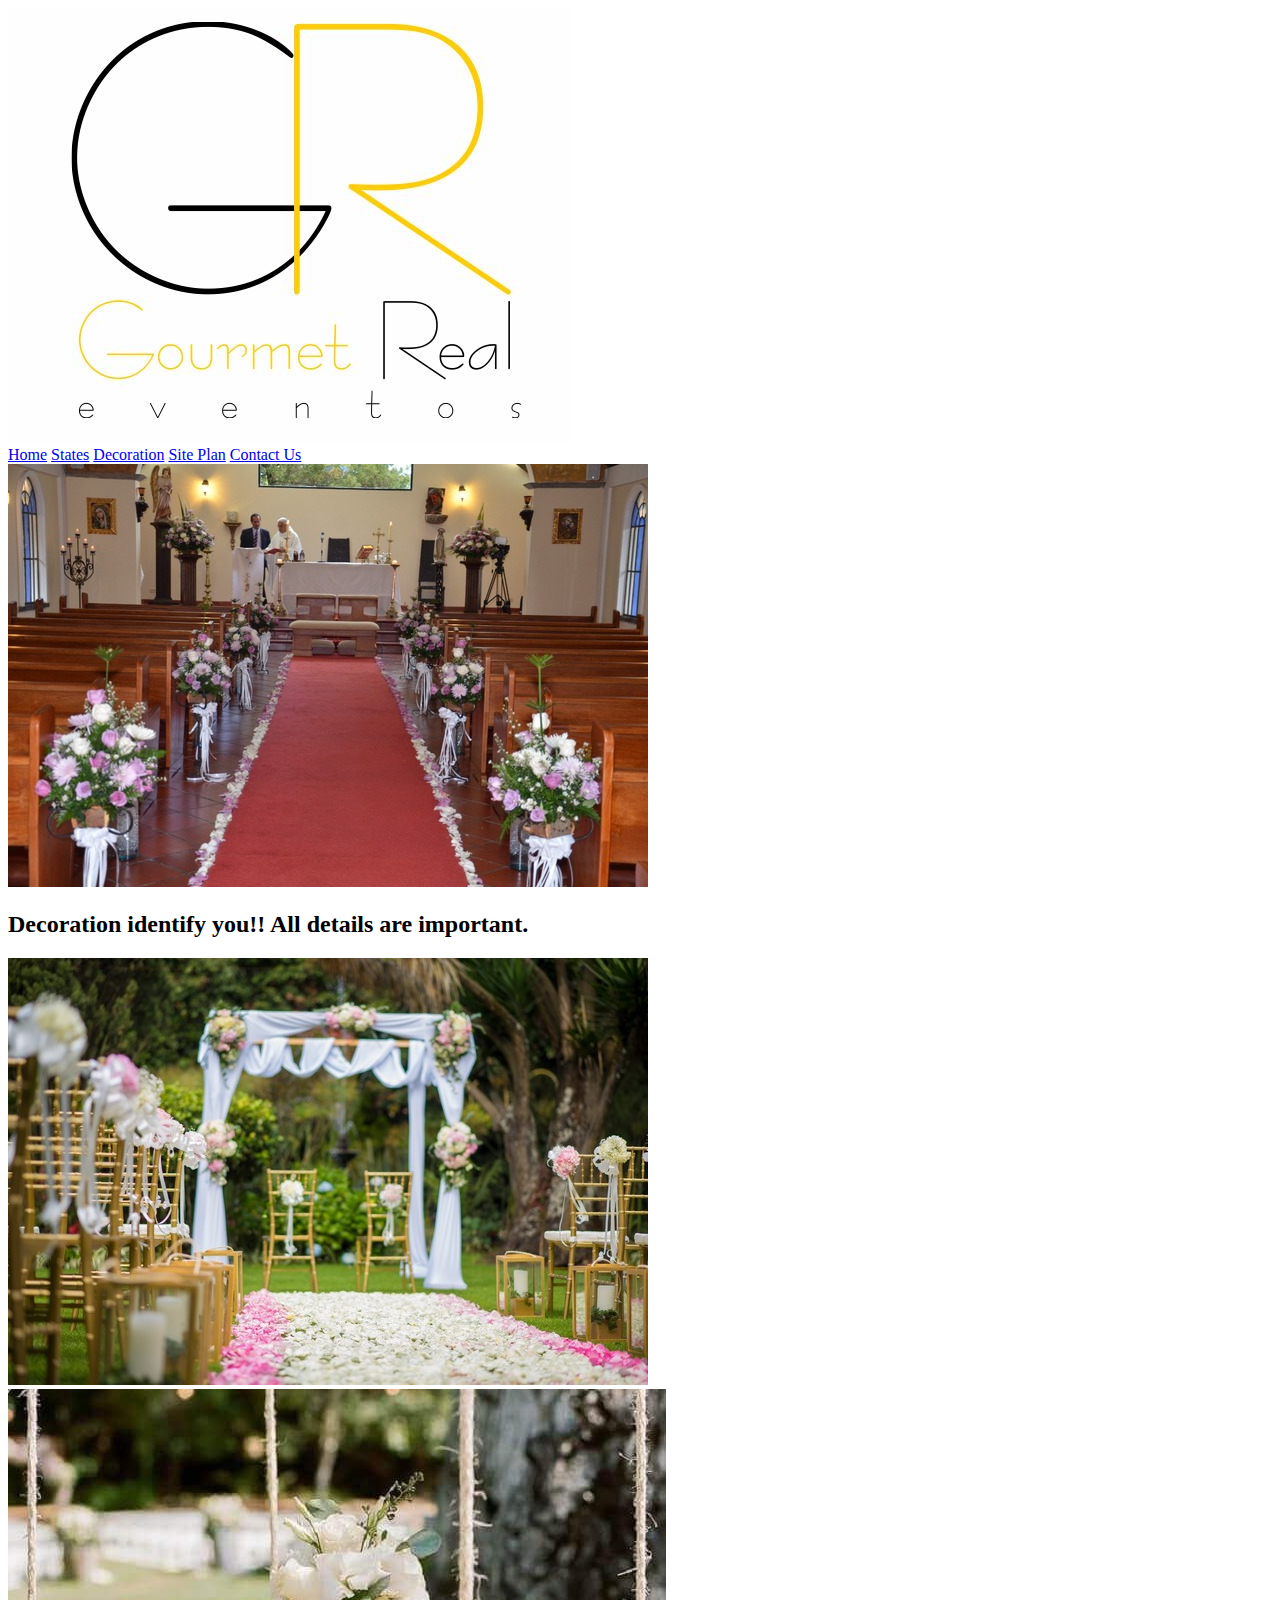
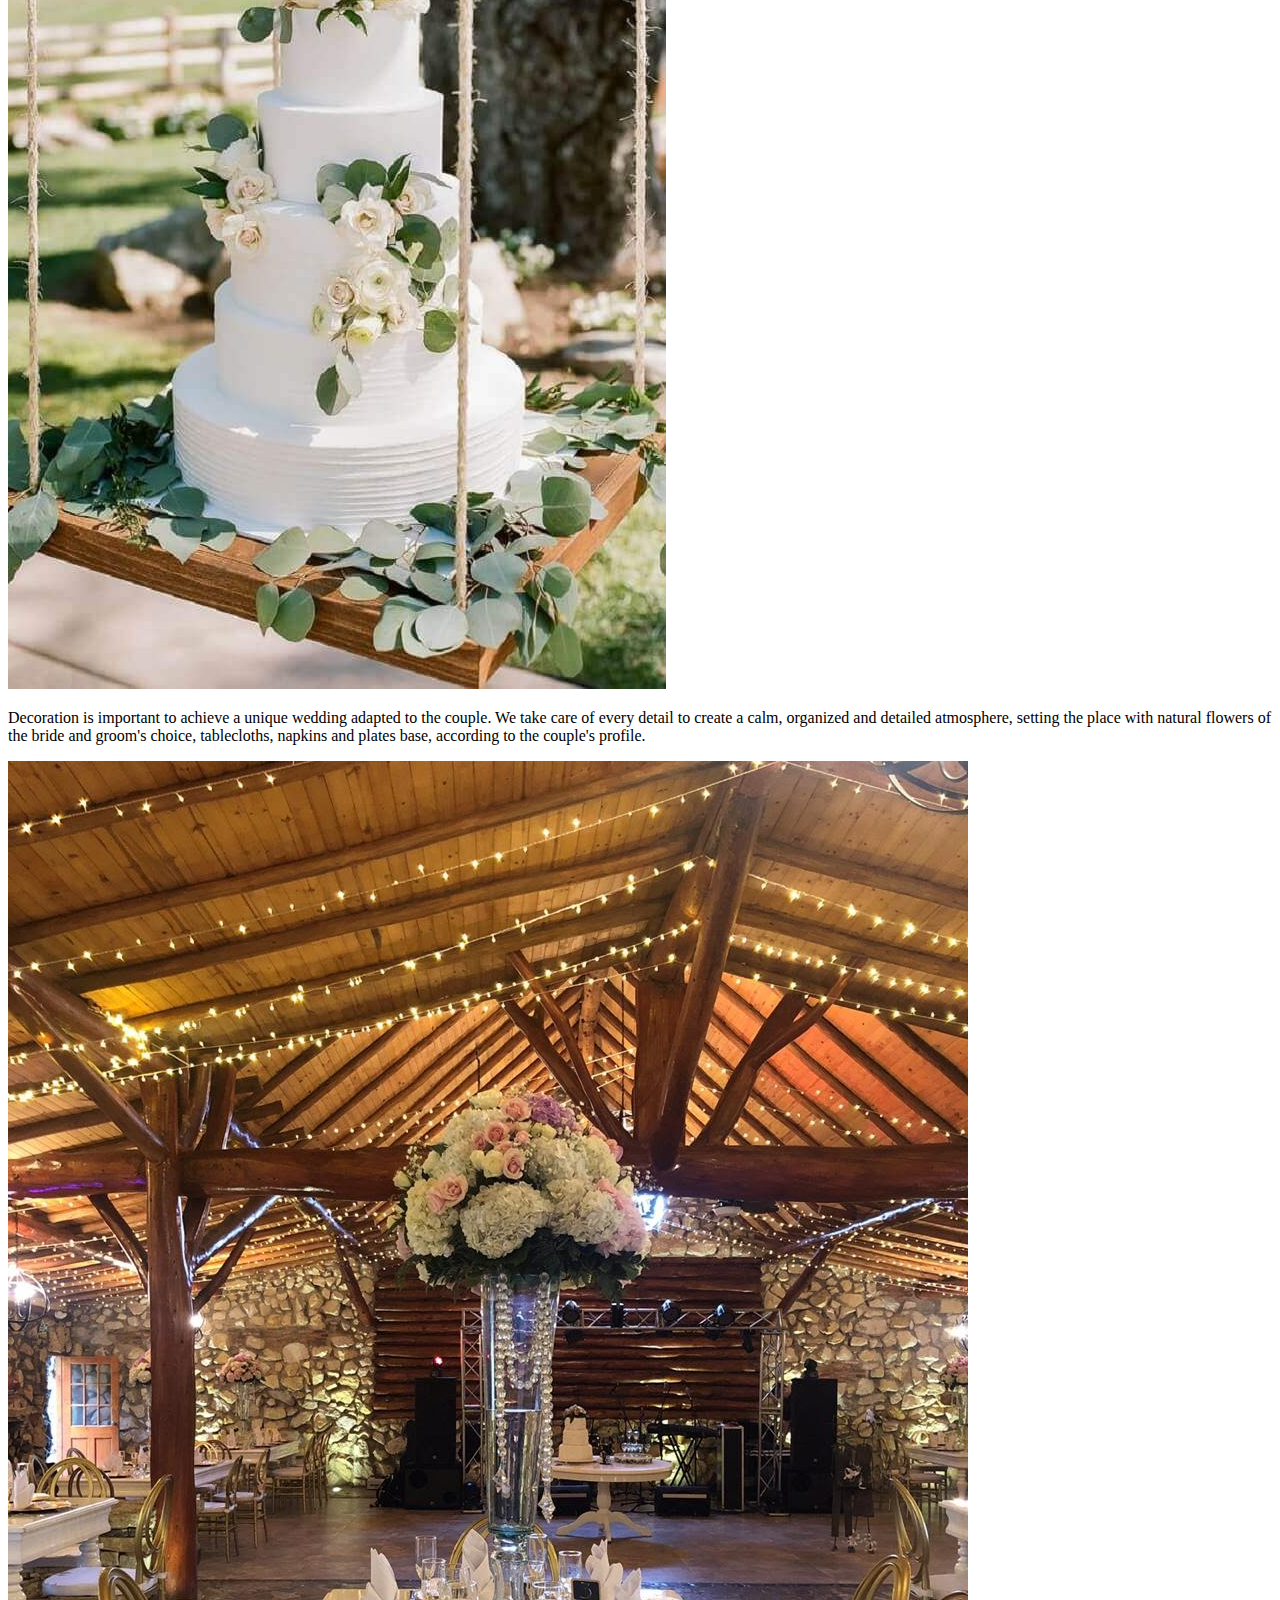
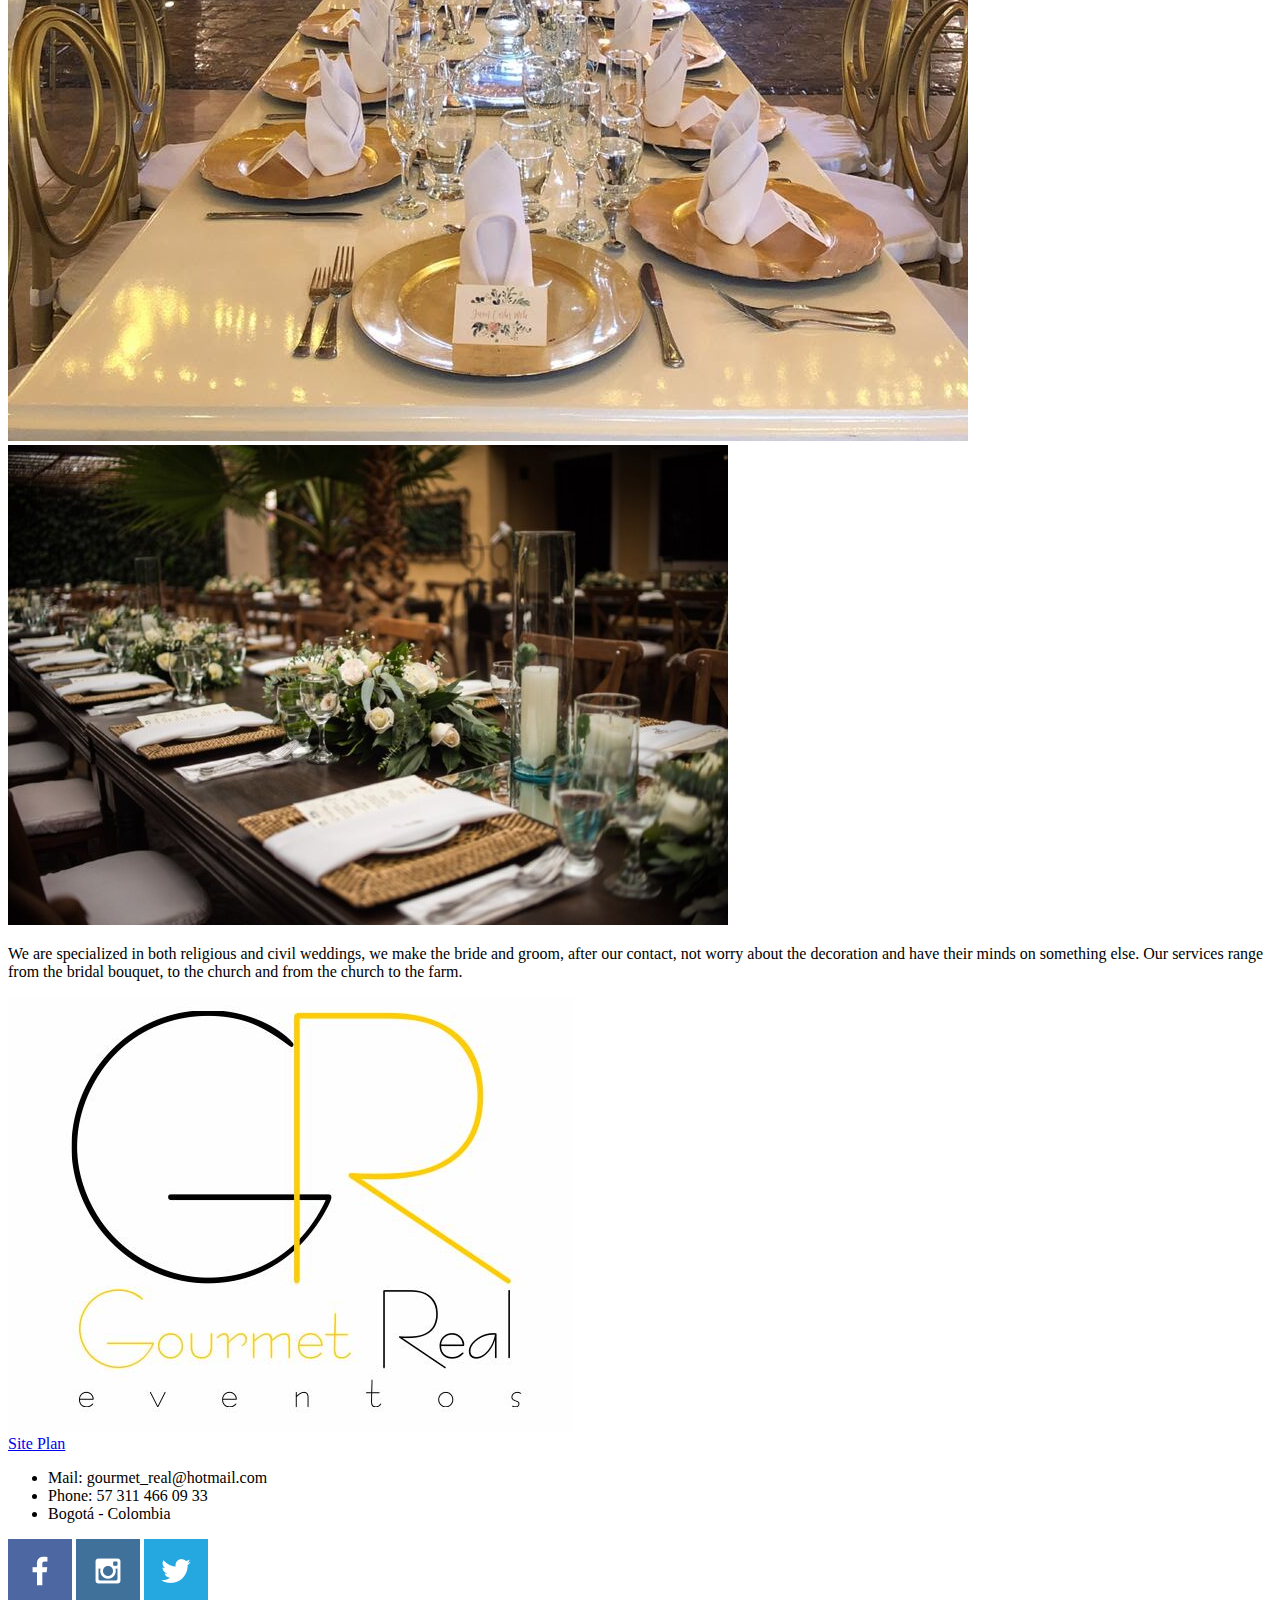
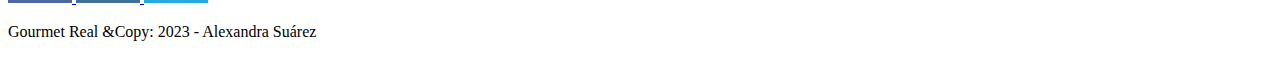
==== decoration.html @ 7ba5ab90 "update" ====
<!DOCTYPE html>
<html lang="en">
<head>
    <meta charset="UTF-8">
    <meta name="viewport" content="width=device-width, initial-scale=1.0">
    <title>Home Gourmet Real</title>
    <link href="https://fonts.googleapis.com/css2?family=Courgette&family=Dancing+Script&family=Montserrat+Alternates:wght@300&display=swap" rel="stylesheet">
    <link rel="stylesheet" href="styles/style.css">

</head>
<body>
    <header>
        <a class="logo" href="index.html">
            <img class="logo" src= "images/logo.JPG" alt="Logo Gourmet">
        </a>
        <nav>
            <a href="index.html">Home</a>
            <a href="states.html">States</a>
            <a href="decoration.html">Decoration</a>
            <a href="site.plan.html">Site Plan</a>
            <a href="contactus.html" target="blank">Contact Us</a>
        </nav>
    </header>
        <div id="first">
            <div id="box">
                <img id="first-img" src="images/capilla-monteleon.jpg" alt="capilla">
            </div>
        </div>

    <main class="deco-grid">
        <section class="dec">
            <h2>Decoration identify you!! All details are important.</h2>
            <img class="card-imagen" src="images/decoracion-exterior.jpg" alt="camp">
            <img class="card-imagen" src="images/ponque-bodas.jpeg" alt="cake">
            <P>
                Decoration is important to achieve a unique wedding adapted to the couple. We take care of every 
                detail to create a calm, organized and detailed atmosphere, setting the place with natural flowers 
                of the bride and groom's choice, tablecloths, napkins and plates base, according to the couple's profile.
            </P>
            <img class="card-imagen" src="images/decoración.jpeg" alt="table dec">
            <img class="card-imagen" src="images/decoracion-rustica.jpg" alt="table dec">
            <p>
                We are specialized in both religious and civil weddings, we make the bride and groom, after our contact, 
                not worry about the decoration and have their minds on something else. Our services range from the bridal 
                bouquet, to the church and from the church to the farm.
            </p>
        </section>
    </main>
    <footer>
        <a class="logo" href="index.html">
            <img class="logo" src= "images/logo.JPG" alt="Logo Gourmet">
        </a>
        <div>
            <a href="site.plan.html">Site Plan</a>
        </div>
        <ul>
            <li>Mail: gourmet_real@hotmail.com</li>
            <li>Phone: 57 311 466 09 33</li>
            <li>Bogotá - Colombia</li>
        </ul>
        <div class="Social">
            <a href="https://facebook.com" target="blank">
                <img src ="images/facebook.png" alt="Facebook icon">
            </a>
            <a href="https://instagram.com" target="blank">
                <img src ="images/instagram.png" alt="instagram icon">
            </a>
            <a href="https://twitter.com" target="blank">
                <img src="images/twitter.png" alt = "twitter icon">
            </a>
            <p>Gourmet Real &Copy: 2023 - Alexandra Suárez</p>
        </div>

    </footer>

    
      
</body>
</html>
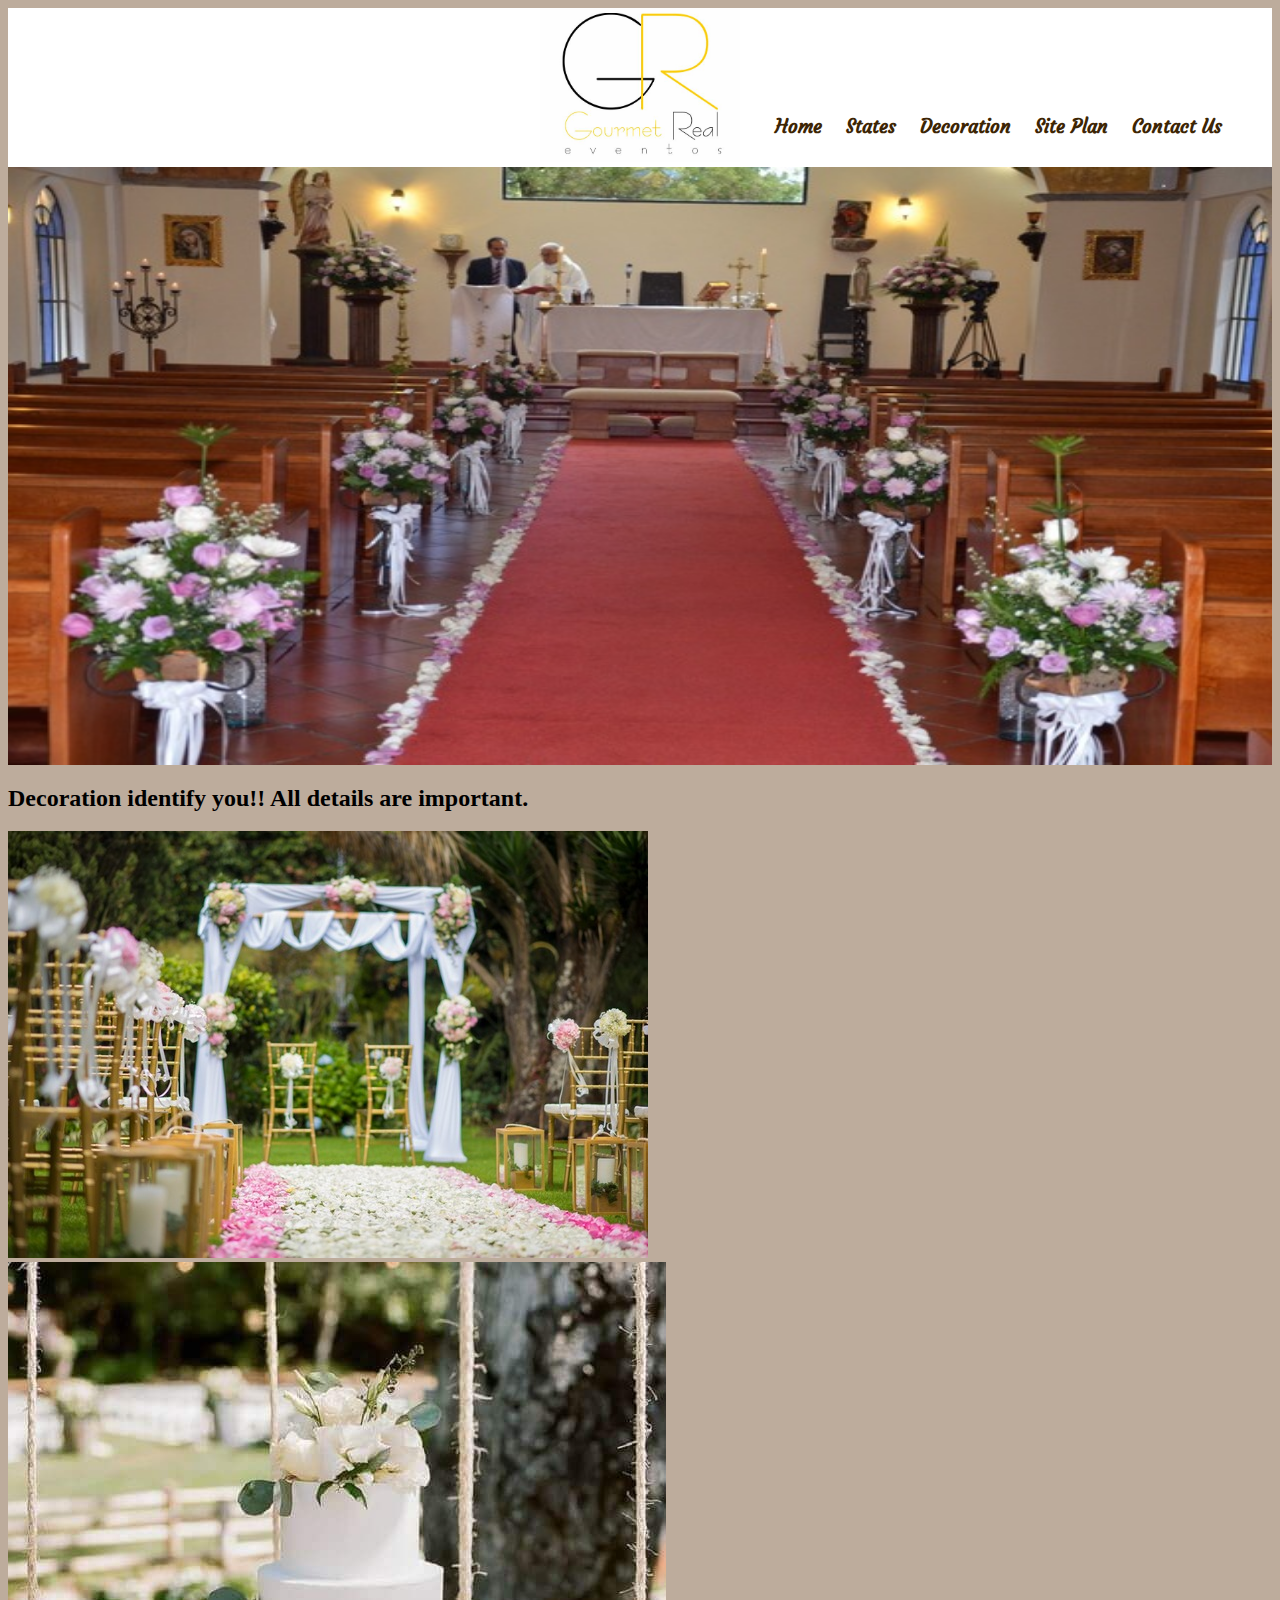
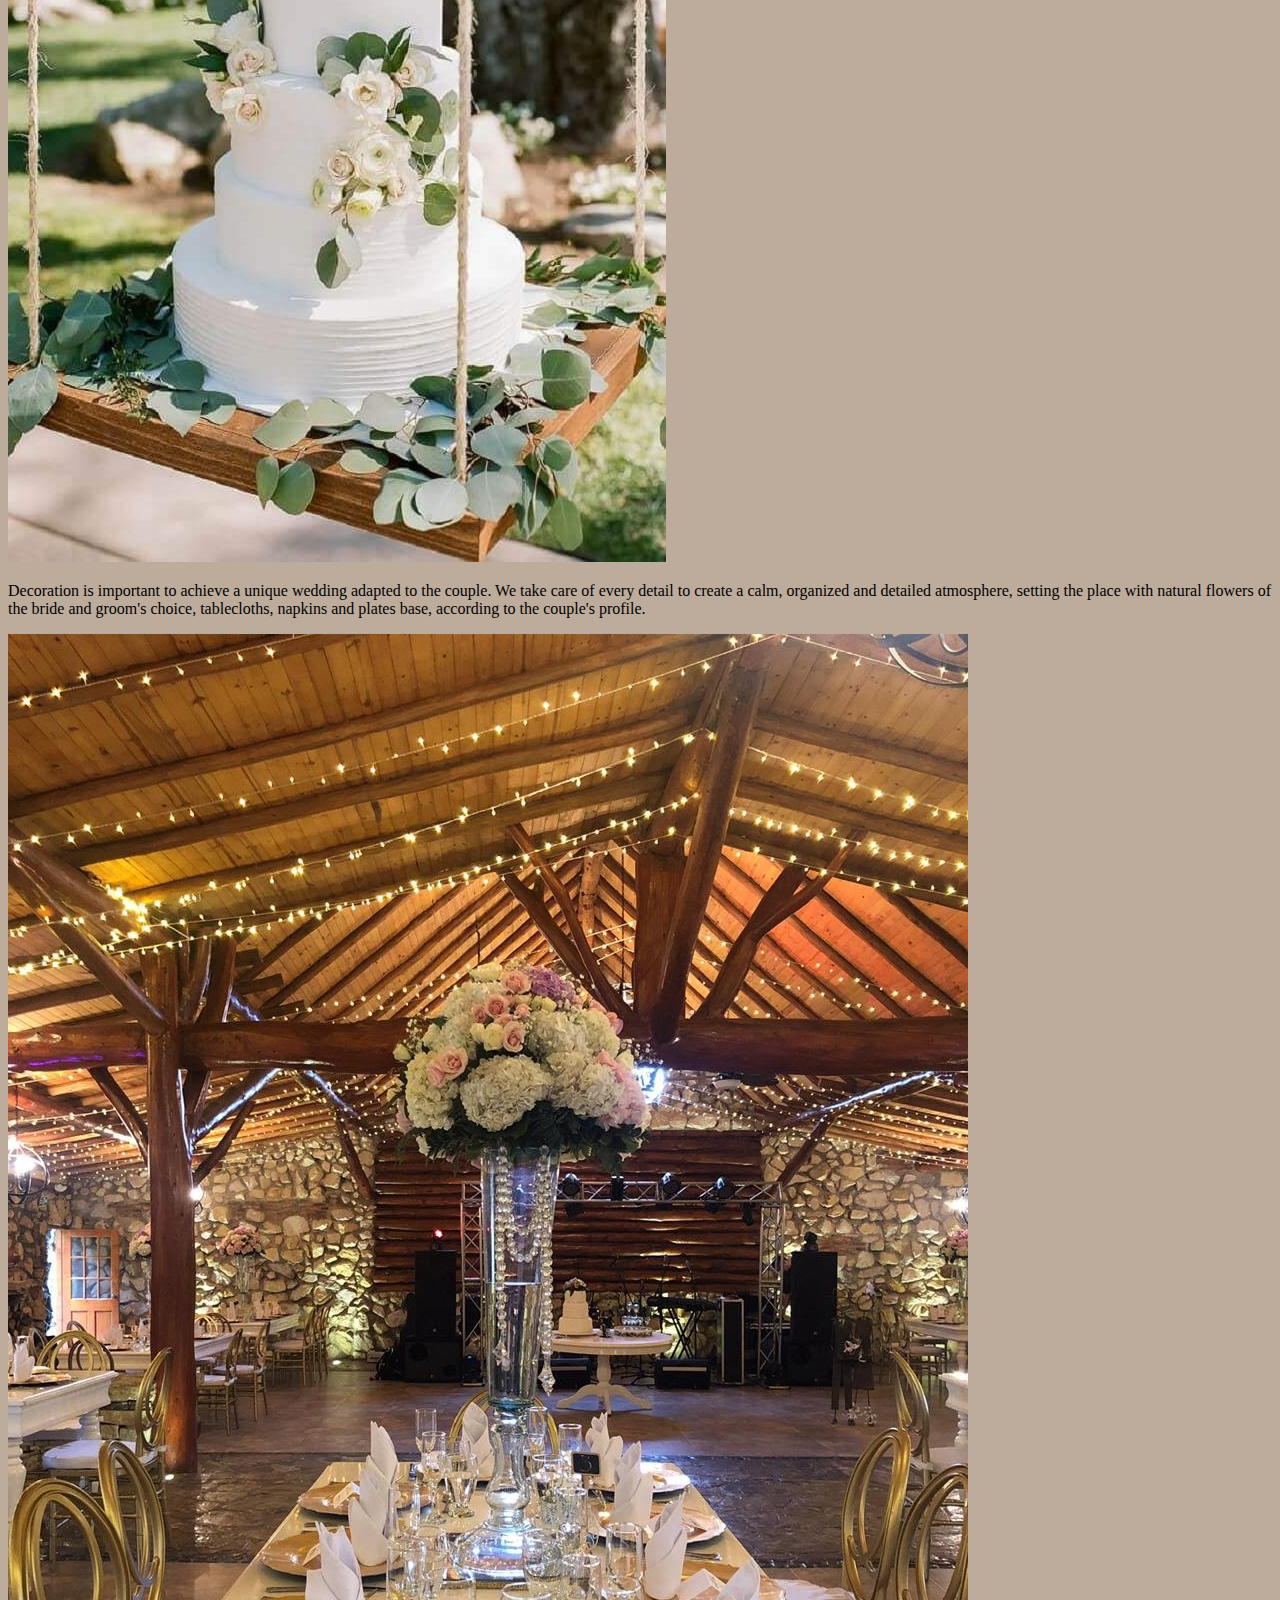
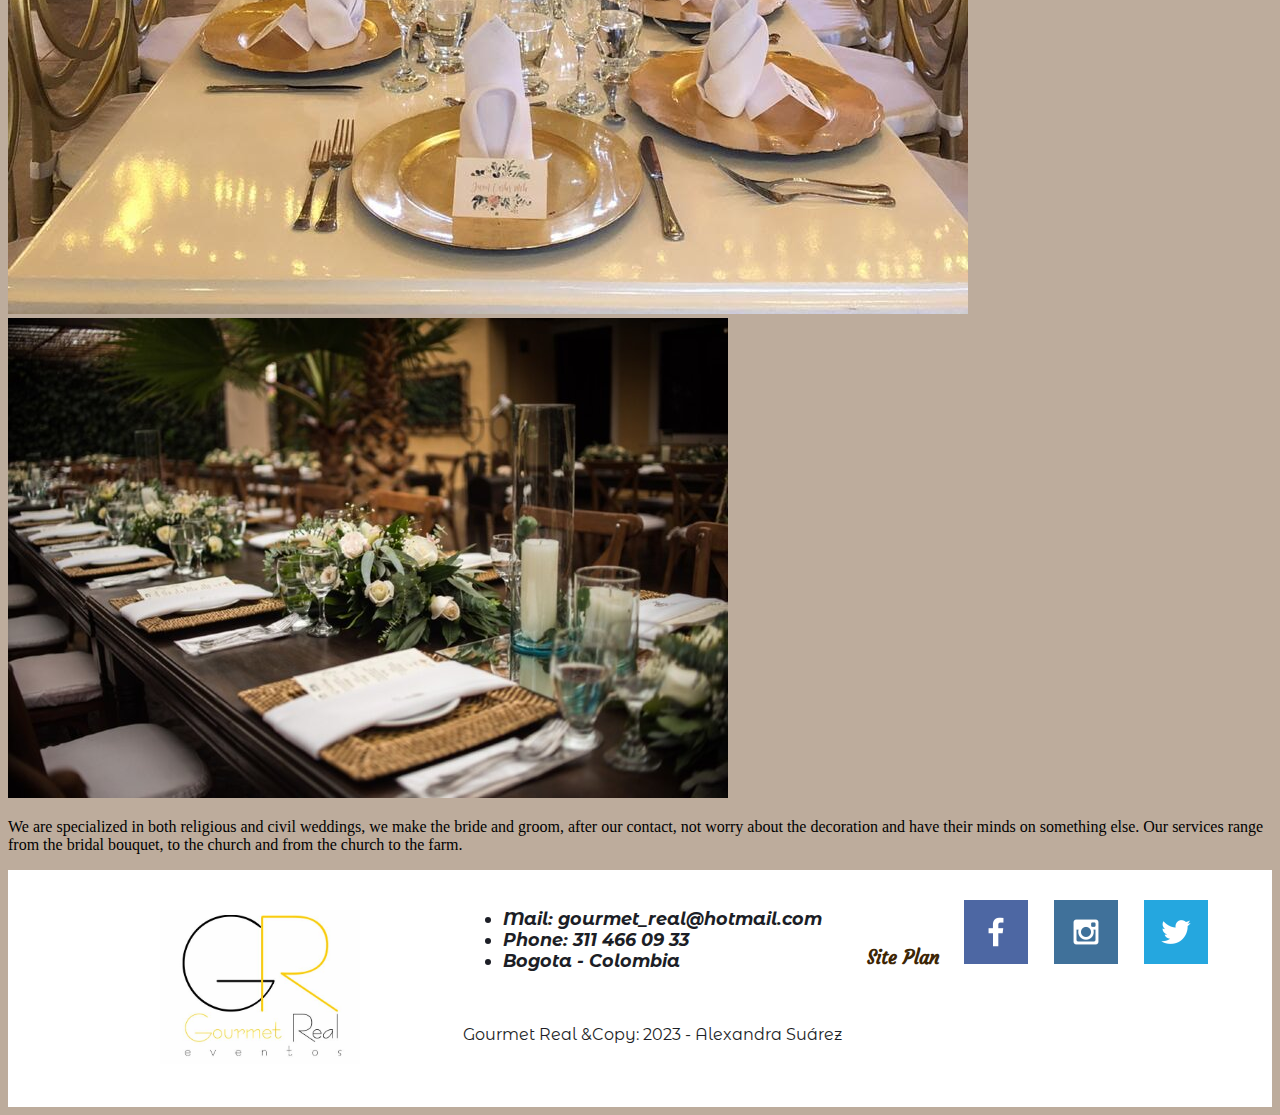
==== commit 4abb401e: "subpage" ====
--- a/decoration.html
+++ b/decoration.html
@@ -46,30 +46,32 @@
             </p>
         </section>
     </main>
-    <footer>
-        <a class="logo" href="index.html">
-            <img class="logo" src= "images/logo.JPG" alt="Logo Gourmet">
-        </a>
-        <div>
-            <a href="site.plan.html">Site Plan</a>
-        </div>
+    <footer><a class="logo" href="index.html">
+        <img class="logo" src= "images/logo.JPG" alt="Logo Gourmet">
+    </a>
+    <div class="data">
         <ul>
             <li>Mail: gourmet_real@hotmail.com</li>
-            <li>Phone: 57 311 466 09 33</li>
-            <li>Bogotá - Colombia</li>
+            <li>Phone: 311 466 09 33</li>
+            <li>Bogota - Colombia</li>
         </ul>
-        <div class="Social">
-            <a href="https://facebook.com" target="blank">
-                <img src ="images/facebook.png" alt="Facebook icon">
-            </a>
-            <a href="https://instagram.com" target="blank">
-                <img src ="images/instagram.png" alt="instagram icon">
-            </a>
-            <a href="https://twitter.com" target="blank">
-                <img src="images/twitter.png" alt = "twitter icon">
-            </a>
-            <p>Gourmet Real &Copy: 2023 - Alexandra Suárez</p>
-        </div>
+    </div>
+    <div class="Social">
+        <a href="site.plan.html">Site Plan</a>
+        <a href="https://facebook.com" target="blank">
+            <img src ="images/facebook.png" alt="Facebook icon">
+        </a>
+        <a href="https://instagram.com" target="blank">
+            <img src ="images/instagram.png" alt="instagram icon">
+        </a>
+        <a href="https://twitter.com" target="blank">
+            <img src="images/twitter.png" alt = "twitter icon">
+        </a>
+    </div>
+    <div class="copy">
+        <p>Gourmet Real &Copy: 2023 - Alexandra Suárez</p>
+    </div>
+
 
     </footer>
 
--- a/styles/style.css
+++ b/styles/style.css
@@ -0,0 +1,287 @@
+@import url('https://fonts.googleapis.com/css2?family=Courgette&family=Dancing+Script&family=Montserrat+Alternates:wght@300&display=swap" rel="stylesheet');
+
+
+.parallax {
+    /* The image used */
+    background-image:url(Compromiso.jpeg);
+        /* Set a specific height */
+    min-height: 500px; 
+  
+    /* Create the parallax scrolling effect */
+    background-attachment: fixed;
+    background-position: center;
+    background-repeat: no-repeat;
+    background-size: cover;
+    
+  }
+  .parallax2 {
+    /* The image used */
+    background-image:url(CAPILLA.jpeg) ;
+        /* Set a specific height */
+    min-height: 500px; 
+  
+    /* Create the parallax scrolling effect */
+    background-attachment: fixed;
+    background-position: center;
+    background-repeat: no-repeat;
+    background-size: cover;
+  }
+  .parallax3 {
+    /* The image used */
+    background-image:url(MESA.jpg);
+        /* Set a specific height */
+    min-height: 500px; 
+  
+    /* Create the parallax scrolling effect */
+    background-attachment: fixed;
+    background-position: center;
+    background-repeat: no-repeat;
+    background-size: cover;
+  }
+  body{
+    background-color: #bdac9c;
+}
+
+header{
+    display: grid;
+    grid-template-columns: 1fr 210px 1fr;
+    grid-template-rows: 1fr 1fr 1fr;
+    background-color: white;
+    
+    
+}
+header :hover{
+    background-color: #bdac9c;
+    color: #dddad6;
+    font-weight: lighter;
+}
+
+.logo{
+    width: 200px;
+    grid-column: 2;
+    grid-row: 1/4;
+    margin: 0 auto;
+}
+nav{
+    grid-column: 3/4;
+    grid-row: 3/4;
+    text-align: center;
+    
+    
+}
+
+a{
+    grid-column: 3;
+    margin-inline-end: 20px;
+    text-decoration: none;
+    font-size: 1.2em;
+    font-weight: bold;
+    font-family: "Courgette";
+    color: #3d2504;
+    
+
+}
+#box{
+    display: grid;
+    grid-template-columns: 1fr;
+    grid-template-rows: 20% 50px 1fr;
+    
+}
+
+#first-img {
+    width: 100%;
+    height: 598px;
+    grid-column: 1/1;
+    grid-row: 1/4;
+}
+
+#box h1 {
+    font-family: "dancing script";
+    font-size: 5em;
+    color: #1c1e26;
+    margin: 0 auto;
+    grid-column: 1/1;
+    grid-row: 2/3;
+    z-index: 1;
+}
+
+#hero_msg{
+    width: 1000px;
+    margin: 0 auto;
+    text-align: center;
+    margin-top: 70px;
+    font-size: 1.4em;   
+    font-family: "montserrat alternates";
+    font-weight: 600;
+    color: #1c1e26;
+}
+
+
+.Home-grid img{
+    width: 400px;
+    height: 350px;
+    border: 10px solid #9d815b;
+    border-radius: 150px;
+    }
+
+.Home-grid{
+    display: grid;
+    grid-template-columns: 1fr 1fr 1fr;
+    grid-template-rows: 130px 1fr 180px;
+}
+h1 {
+    text-align: center;
+    font-family: "Courgette";
+    grid-column: 2/3;
+    grid-row: 1/2;
+
+}
+
+.states{
+    grid-column: 1/2;
+    grid-row: 2/3;
+    text-align: center;
+   
+
+}
+.decoration{
+    grid-column: 2/3;
+    grid-row: 2/3;
+    text-align: center;
+}
+.Catering{
+    grid-column: 3/4;
+    grid-row: 2/3;
+    text-align: center;
+}
+
+.link:hover {
+    background-color: #fdeb37;
+    padding: 40px;
+    font-size: 2em;
+    border-radius: 20px;
+    
+}
+footer{
+    display: grid;
+    grid-template-columns: 50px 1fr 1fr 1fr;
+    grid-template-rows: 1fr 1fr;
+    background-color: white;
+}
+footer .logo{
+    grid-column: 2/3;
+    margin-top: 20px;
+}
+footer .data{
+    grid-column: 3/4;
+    margin-top: 20px;
+}
+.data{
+    color: #1c1e26;
+    font-family: "montserrat alternates";
+    font-style: oblique;
+    font-size: 1.1em;
+    font-weight: bold;
+    
+    
+}
+
+footer .Social{
+    grid-column: 4/5;
+    grid-row: 1/3;
+    margin-top: 30px;
+}
+
+footer .copy{
+    grid-column: 3/4;
+    grid-row: 2/3;
+    margin-top: 20px;
+    color: #1c1e26;
+    font-family: "montserrat alternates";
+
+}
+
+
+.container{
+    position: relative;
+}
+.text-block {
+    position: absolute;
+    left: 15px;
+    top: 850px;
+    right: 900px;
+    background-color: rgba(0, 0, 0, 0.459);
+    color: white;
+    padding-left: 20px;
+    padding-right: 20px;
+  }
+
+  .text-block p{
+    text-align: center;    
+    font-size: 1.4em;   
+    font-family: "montserrat alternates";
+    font-weight: lighter;
+  }
+
+  .states-grid{
+    display: grid;
+    grid-template-columns: 1fr 1fr;
+    grid-template-rows: 1fr 1fr 1fr;
+  }
+
+  .amevea img{
+    grid-column: 1/2;
+    grid-row: 1/2;
+  }
+  .amev{
+    margin-top: 40px;
+    grid-column: 2/3;
+    grid-row: 1/2;
+    text-align: center;
+    padding: 50px;
+  }
+  .remanso img{
+    grid-column: 2/3;
+    grid-row: 2/3;
+  }
+
+  .states-grid p {
+    font-family: "Courgette";
+    color: #1c1e26;
+    font-size: 1.6em;
+    
+  }
+
+  .states-grid h2 {
+    font-family: "dancing script";
+    color: #1c1e26;
+    font-size: 2.2em;
+    
+  }
+  .reman{
+    margin-top: 50px;
+    grid-column: 1/2;
+    grid-row: 2/3;
+    text-align: center;
+    padding: 50px;
+  }
+
+  .nogales{
+    grid-column: 1/2;
+    grid-row: 3/4;
+  }
+  .nogal{
+    grid-column: 2/3;
+    grid-row: 3/4;
+    text-align: center;
+    padding: 50px;
+  }
+  
+.card-image{
+    width: 90%;
+    box-shadow: 2px 2px 2px 4px white;
+    animation-name: initial;
+    animation-duration: 10s;
+    animation-direction: normal;
+}
+
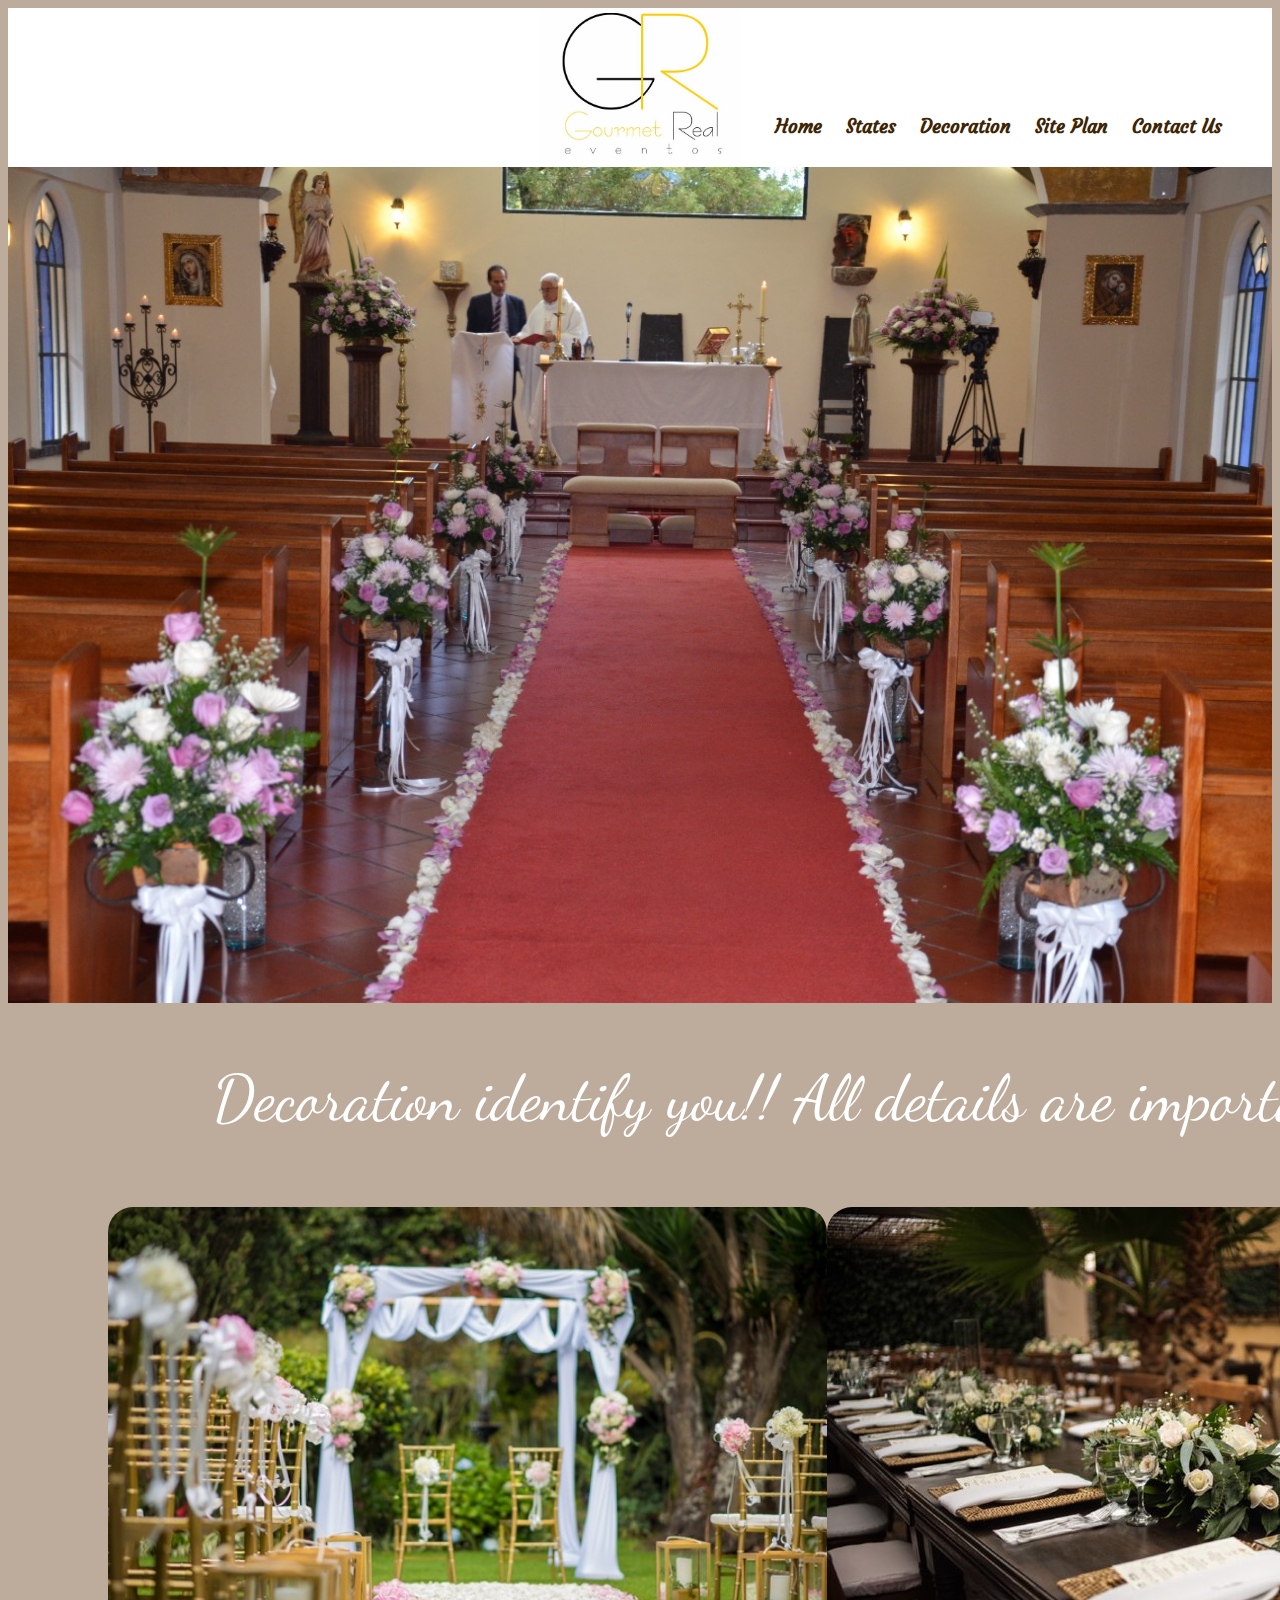
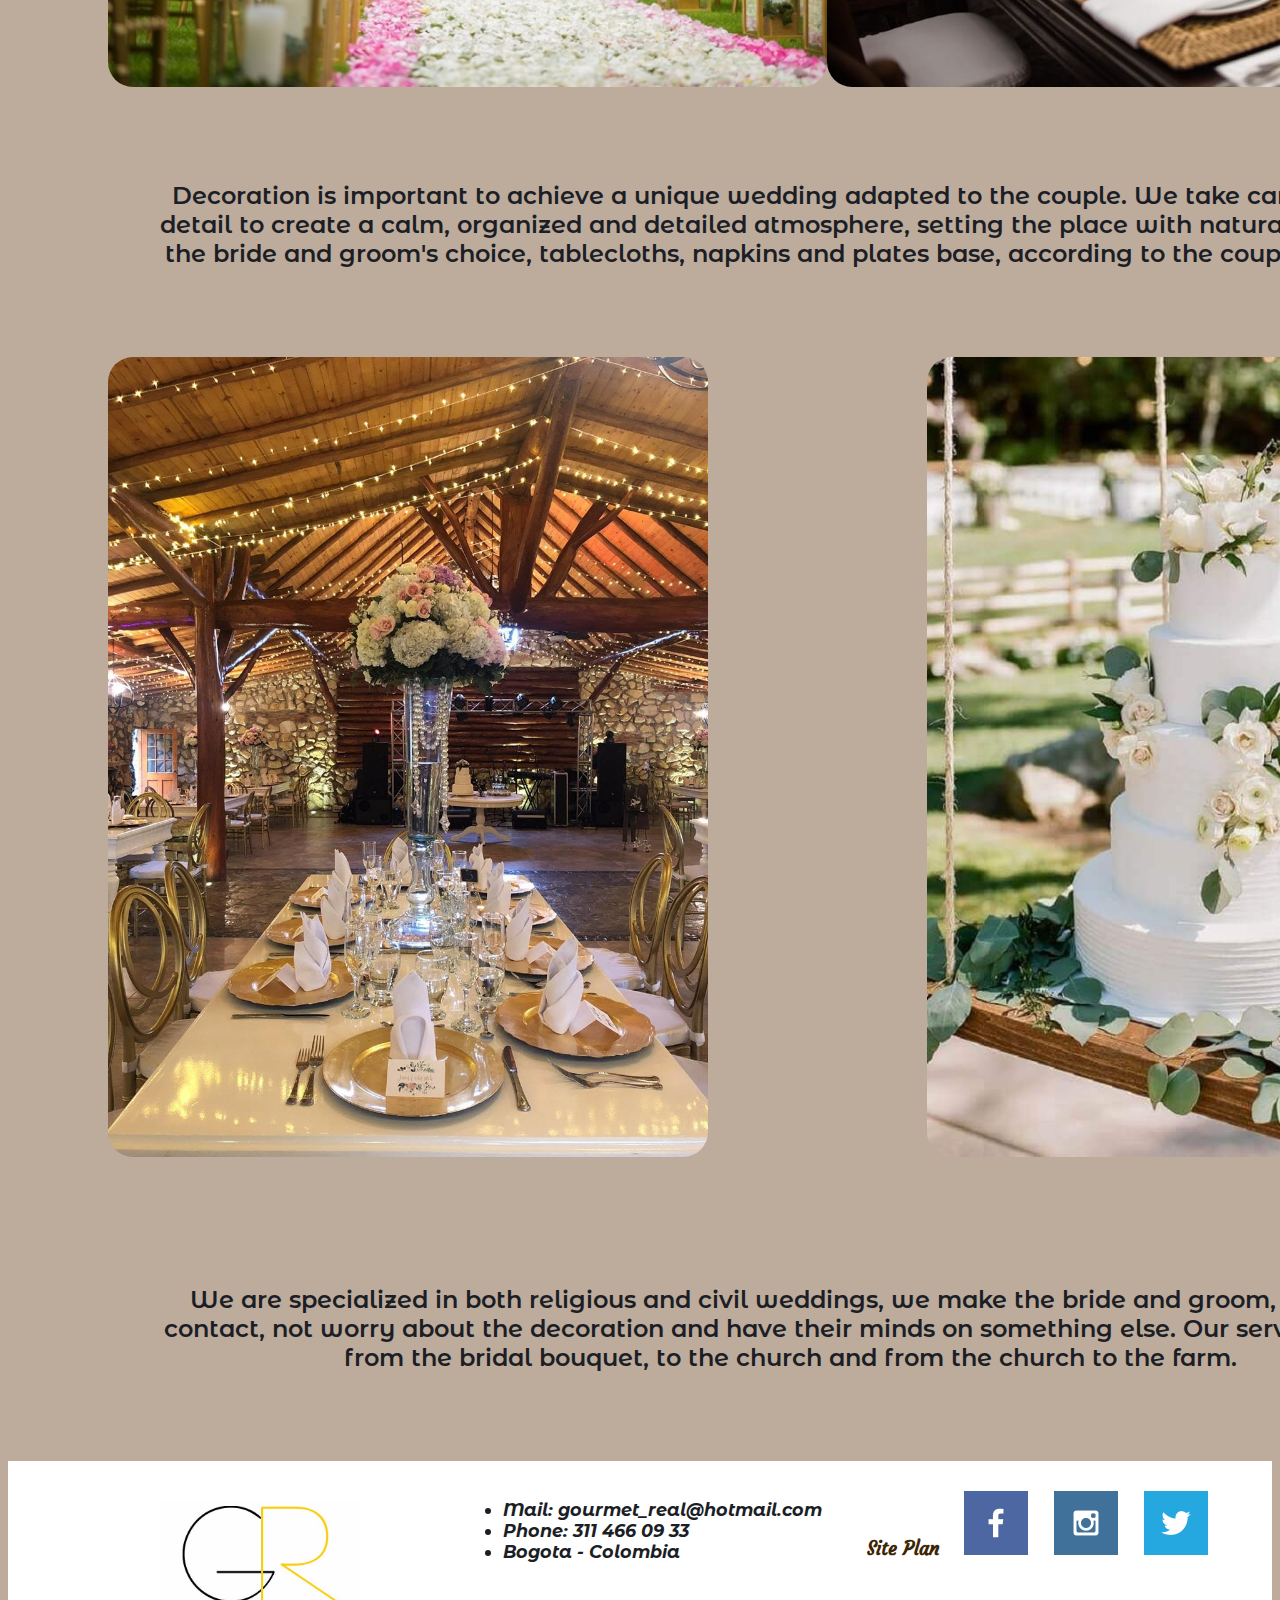
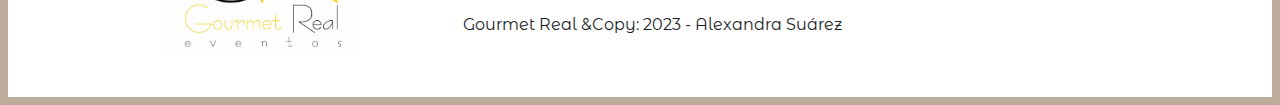
==== commit c96089a7: "decoration" ====
--- a/decoration.html
+++ b/decoration.html
@@ -4,8 +4,10 @@
     <meta charset="UTF-8">
     <meta name="viewport" content="width=device-width, initial-scale=1.0">
     <title>Home Gourmet Real</title>
+    <link rel="preconnect" href="https://fonts.gstatic.com" crossorigin>
     <link href="https://fonts.googleapis.com/css2?family=Courgette&family=Dancing+Script&family=Montserrat+Alternates:wght@300&display=swap" rel="stylesheet">
     <link rel="stylesheet" href="styles/style.css">
+
 
 </head>
 <body>
@@ -21,30 +23,45 @@
             <a href="contactus.html" target="blank">Contact Us</a>
         </nav>
     </header>
-        <div id="first">
-            <div id="box">
-                <img id="first-img" src="images/capilla-monteleon.jpg" alt="capilla">
+        <div id="initial">
+            <div id="one">
+                <img id="first" src="images/Capilla Monte Leon2.jpeg" alt="capilla">
             </div>
         </div>
 
     <main class="deco-grid">
-        <section class="dec">
             <h2>Decoration identify you!! All details are important.</h2>
-            <img class="card-imagen" src="images/decoracion-exterior.jpg" alt="camp">
-            <img class="card-imagen" src="images/ponque-bodas.jpeg" alt="cake">
-            <P>
+            <div class="campestre">
+                <img src="images/decoracion-exterior.jpg" alt="camp">
+                
+            </div>
+        
+            <div class="rustica">
+                <img src="images/decoracion-rustica.jpg" alt="table dec">
+                
+            </div>
+            
+            <div class="text1">      
+                <P>
                 Decoration is important to achieve a unique wedding adapted to the couple. We take care of every 
                 detail to create a calm, organized and detailed atmosphere, setting the place with natural flowers 
                 of the bride and groom's choice, tablecloths, napkins and plates base, according to the couple's profile.
-            </P>
-            <img class="card-imagen" src="images/decoración.jpeg" alt="table dec">
-            <img class="card-imagen" src="images/decoracion-rustica.jpg" alt="table dec">
-            <p>
+                </P>
+            </div>
+            <div class="dorado">
+                <img class="dec-imgen" src="images/decoración.jpeg" alt="table dec">
+            </div>
+            <div class="cake">
+                <img class="dec-imagen" src="images/ponque-bodas.jpeg" alt="cake">
+            </div>
+            <div class="text2"> 
+                <p>
                 We are specialized in both religious and civil weddings, we make the bride and groom, after our contact, 
                 not worry about the decoration and have their minds on something else. Our services range from the bridal 
                 bouquet, to the church and from the church to the farm.
             </p>
-        </section>
+            </div>
+        </div>
     </main>
     <footer><a class="logo" href="index.html">
         <img class="logo" src= "images/logo.JPG" alt="Logo Gourmet">
--- a/styles/style.css
+++ b/styles/style.css
@@ -1,4 +1,4 @@
-@import url('https://fonts.googleapis.com/css2?family=Courgette&family=Dancing+Script&family=Montserrat+Alternates:wght@300&display=swap" rel="stylesheet');
+@import url('https://fonts.googleapis.com/css2?family=Courgette&family=Dancing+Script&family=Montserrat+Alternates:wght@300&display=swap');
 
 
 .parallax {
@@ -132,6 +132,8 @@
 h1 {
     text-align: center;
     font-family: "Courgette";
+    font-weight: lighter;
+    font-size: 3.5em;
     grid-column: 2/3;
     grid-row: 1/2;
 
@@ -208,8 +210,8 @@
 .text-block {
     position: absolute;
     left: 15px;
-    top: 850px;
-    right: 900px;
+    top: 700px;
+    right: 350px;
     background-color: rgba(0, 0, 0, 0.459);
     color: white;
     padding-left: 20px;
@@ -234,11 +236,10 @@
     grid-row: 1/2;
   }
   .amev{
-    margin-top: 40px;
     grid-column: 2/3;
     grid-row: 1/2;
     text-align: center;
-    padding: 50px;
+    padding: 40px;
   }
   .remanso img{
     grid-column: 2/3;
@@ -254,16 +255,18 @@
 
   .states-grid h2 {
     font-family: "dancing script";
-    color: #1c1e26;
-    font-size: 2.2em;
+    color: white;
+    font-size: 3.5em;
+    font-weight: 100;
     
   }
   .reman{
-    margin-top: 50px;
-    grid-column: 1/2;
-    grid-row: 2/3;
-    text-align: center;
-    padding: 50px;
+    margin-top: -10px;
+    grid-column: 1/2;
+    grid-row: 2/3;
+    text-align: center;
+    padding: 40px;
+    
   }
 
   .nogales{
@@ -271,17 +274,101 @@
     grid-row: 3/4;
   }
   .nogal{
+    margin-top: -50px;
     grid-column: 2/3;
     grid-row: 3/4;
     text-align: center;
-    padding: 50px;
+    padding: 40px;
   }
   
 .card-image{
+    
     width: 90%;
-    box-shadow: 2px 2px 2px 4px white;
+    box-shadow: 2px 2px 2px 4px rgba(255, 255, 255, 0.842);
     animation-name: initial;
     animation-duration: 10s;
     animation-direction: normal;
 }
 
+
+
+#first{
+    width: 100%;
+    min-height: auto;
+
+}
+.deco-grid{
+    display: grid;
+    grid-template-columns: 1fr 1fr;
+    grid-template-rows: 200px 550px 200px 1fr 300px;
+}
+
+h2{
+    font-family: "dancing script";
+    font-size: 4em;
+    font-weight: lighter;
+    text-align: center;
+    color: white;
+    grid-column: 1/3;
+    
+    
+}
+.campestre img{
+    grid-column: 1/2;
+    grid-row: 2/3;
+    height: 480px;
+    margin-left: 100px;
+    border-radius: 25px;
+}
+
+.rustica img{
+    grid-column: 2/3;
+    grid-row: 2/3;
+    margin-right: 25px;
+    border-radius: 25px;
+}
+
+.text1{
+    grid-column: 1/3;
+    grid-row: 3/4;
+    text-align: center;
+    margin-left: 150px;
+    margin-right: 150px;
+    font-family: "montserrat alternates";
+    font-size: 1.5em;
+    color: #1c1e26;
+    font-weight: 600;
+
+}
+.dorado img{
+    grid-column: 1/2;
+    grid-row: 4/5;
+    height: 800px;
+    margin-left: 100px;
+    border-radius: 25px;
+}
+
+.cake img{
+    grid-column: 2/3;
+    grid-row: 4/5;
+    height: 800px;
+    margin-left: 100px;
+    border-radius: 25px;
+}
+
+.text2{
+    grid-column: 1/3;
+    grid-row: 5/6;
+    text-align: center;
+    margin-left: 150px;
+    margin-right: 150px;
+    margin-top: 100px;
+    
+    font-family: "montserrat alternates";
+    font-size: 1.5em;
+    color: #1c1e26;
+    font-weight: 600;
+
+}
+
+
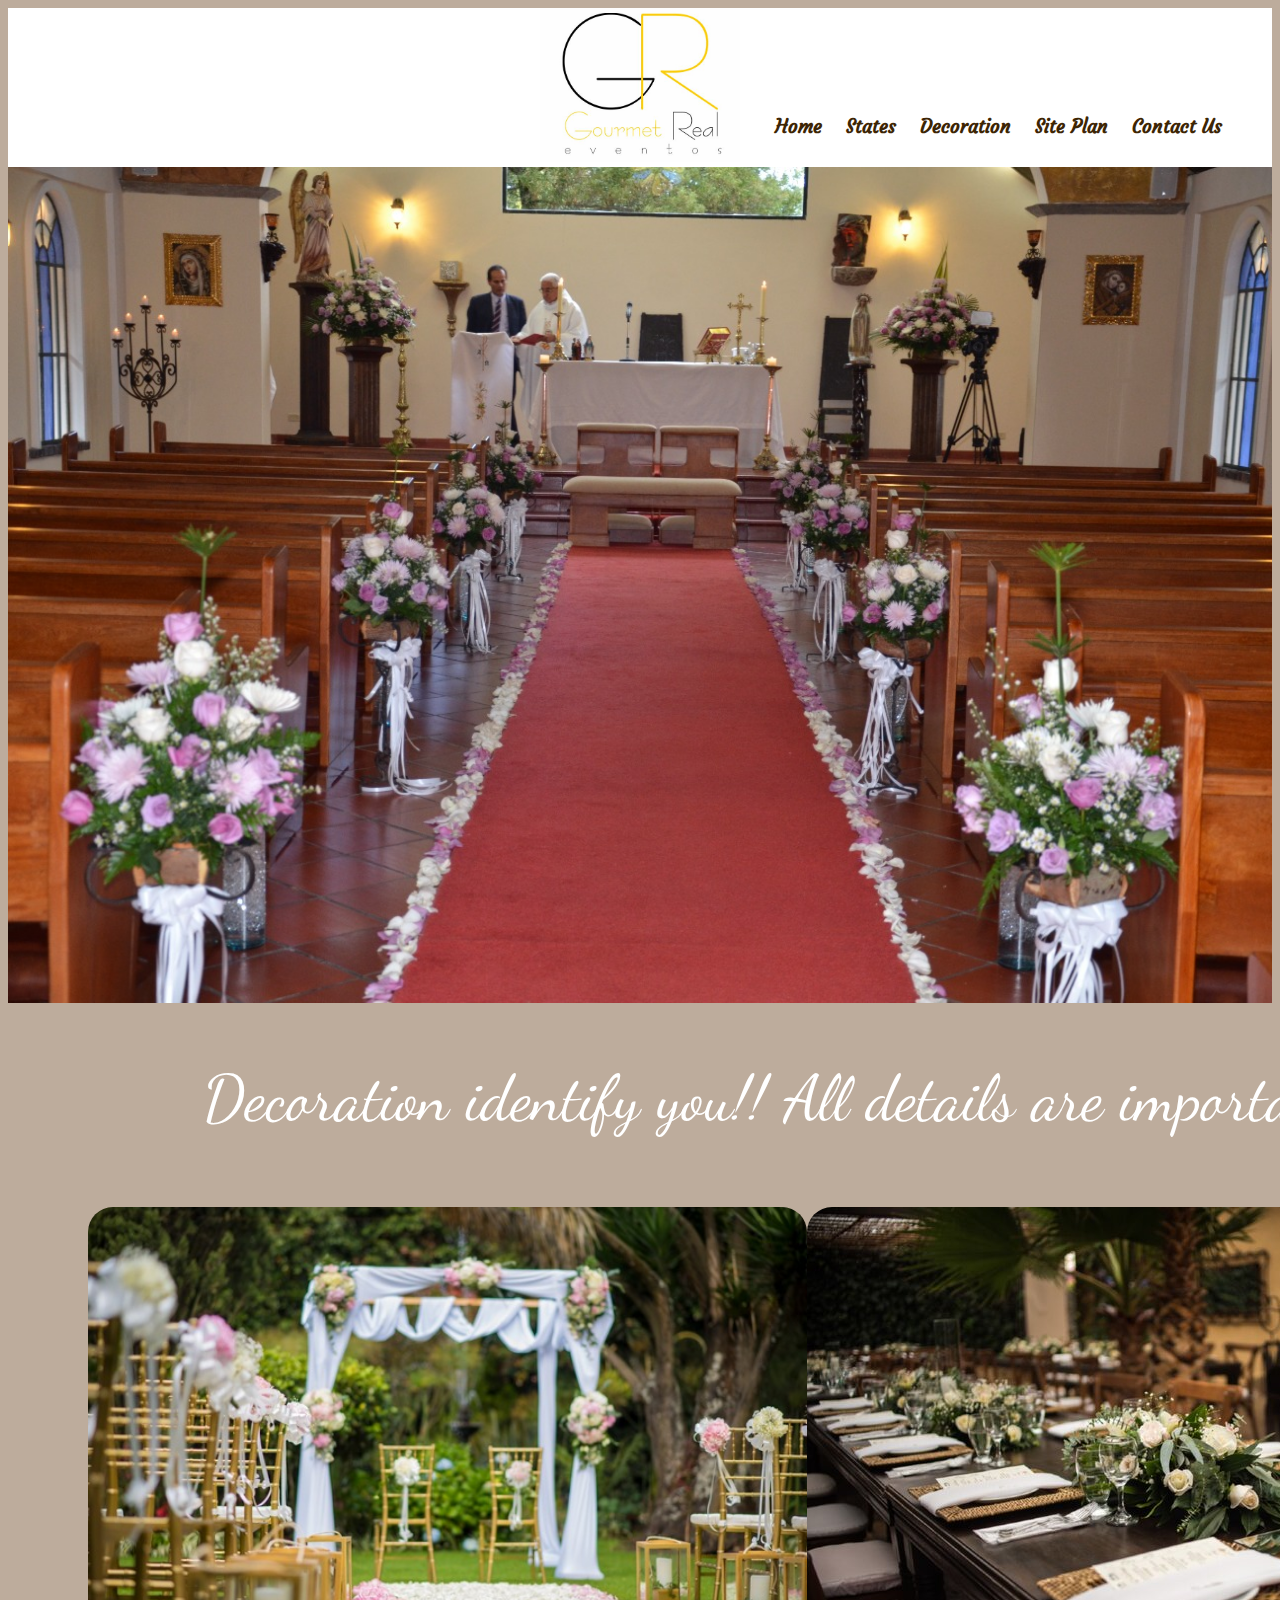
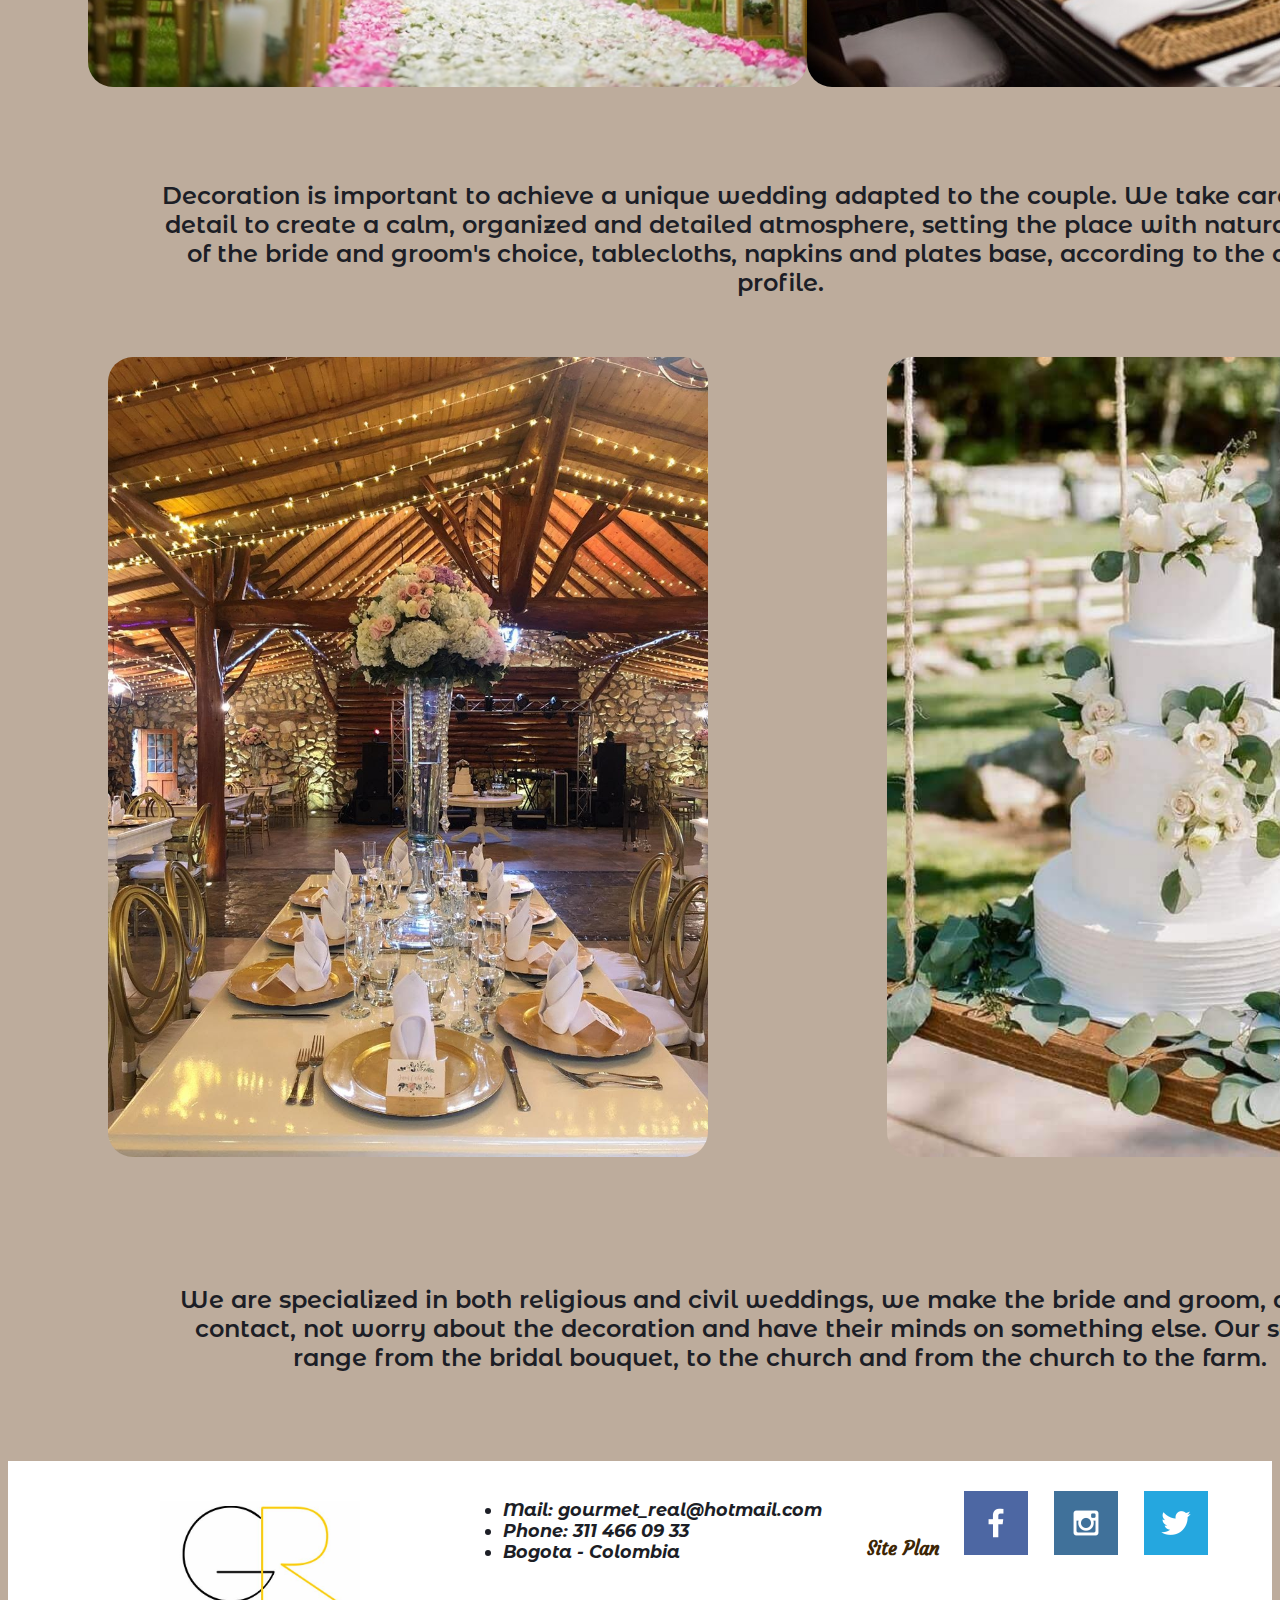
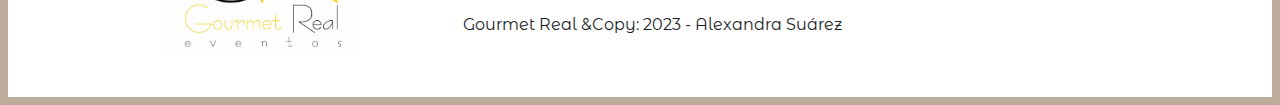
==== commit 0a459797: "margin" ====
--- a/decoration.html
+++ b/decoration.html
@@ -4,7 +4,7 @@
     <meta charset="UTF-8">
     <meta name="viewport" content="width=device-width, initial-scale=1.0">
     <title>Home Gourmet Real</title>
-    <link rel="preconnect" href="https://fonts.gstatic.com" crossorigin>
+    
     <link href="https://fonts.googleapis.com/css2?family=Courgette&family=Dancing+Script&family=Montserrat+Alternates:wght@300&display=swap" rel="stylesheet">
     <link rel="stylesheet" href="styles/style.css">
 
--- a/styles/style.css
+++ b/styles/style.css
@@ -317,7 +317,7 @@
     grid-column: 1/2;
     grid-row: 2/3;
     height: 480px;
-    margin-left: 100px;
+    margin-left: 80px;
     border-radius: 25px;
 }
 
@@ -352,7 +352,7 @@
     grid-column: 2/3;
     grid-row: 4/5;
     height: 800px;
-    margin-left: 100px;
+    margin-left: 80px;
     border-radius: 25px;
 }
 
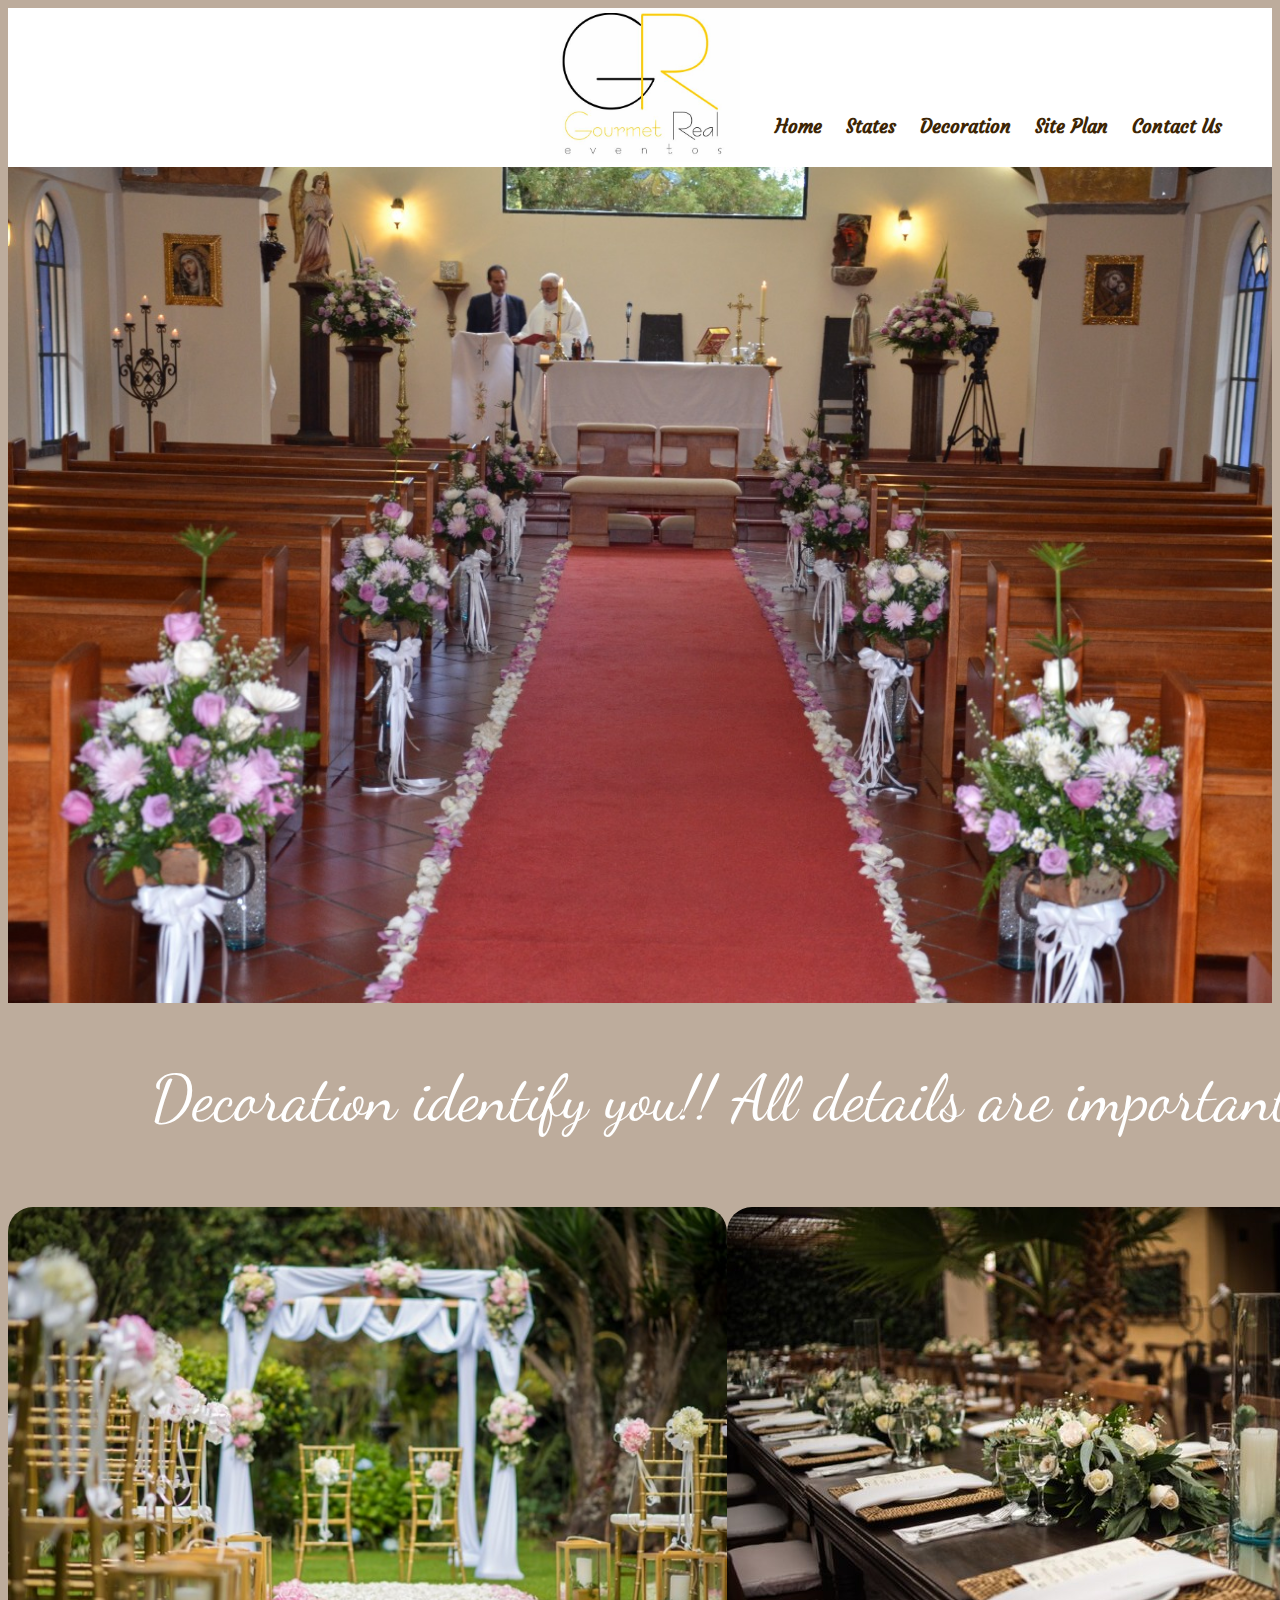
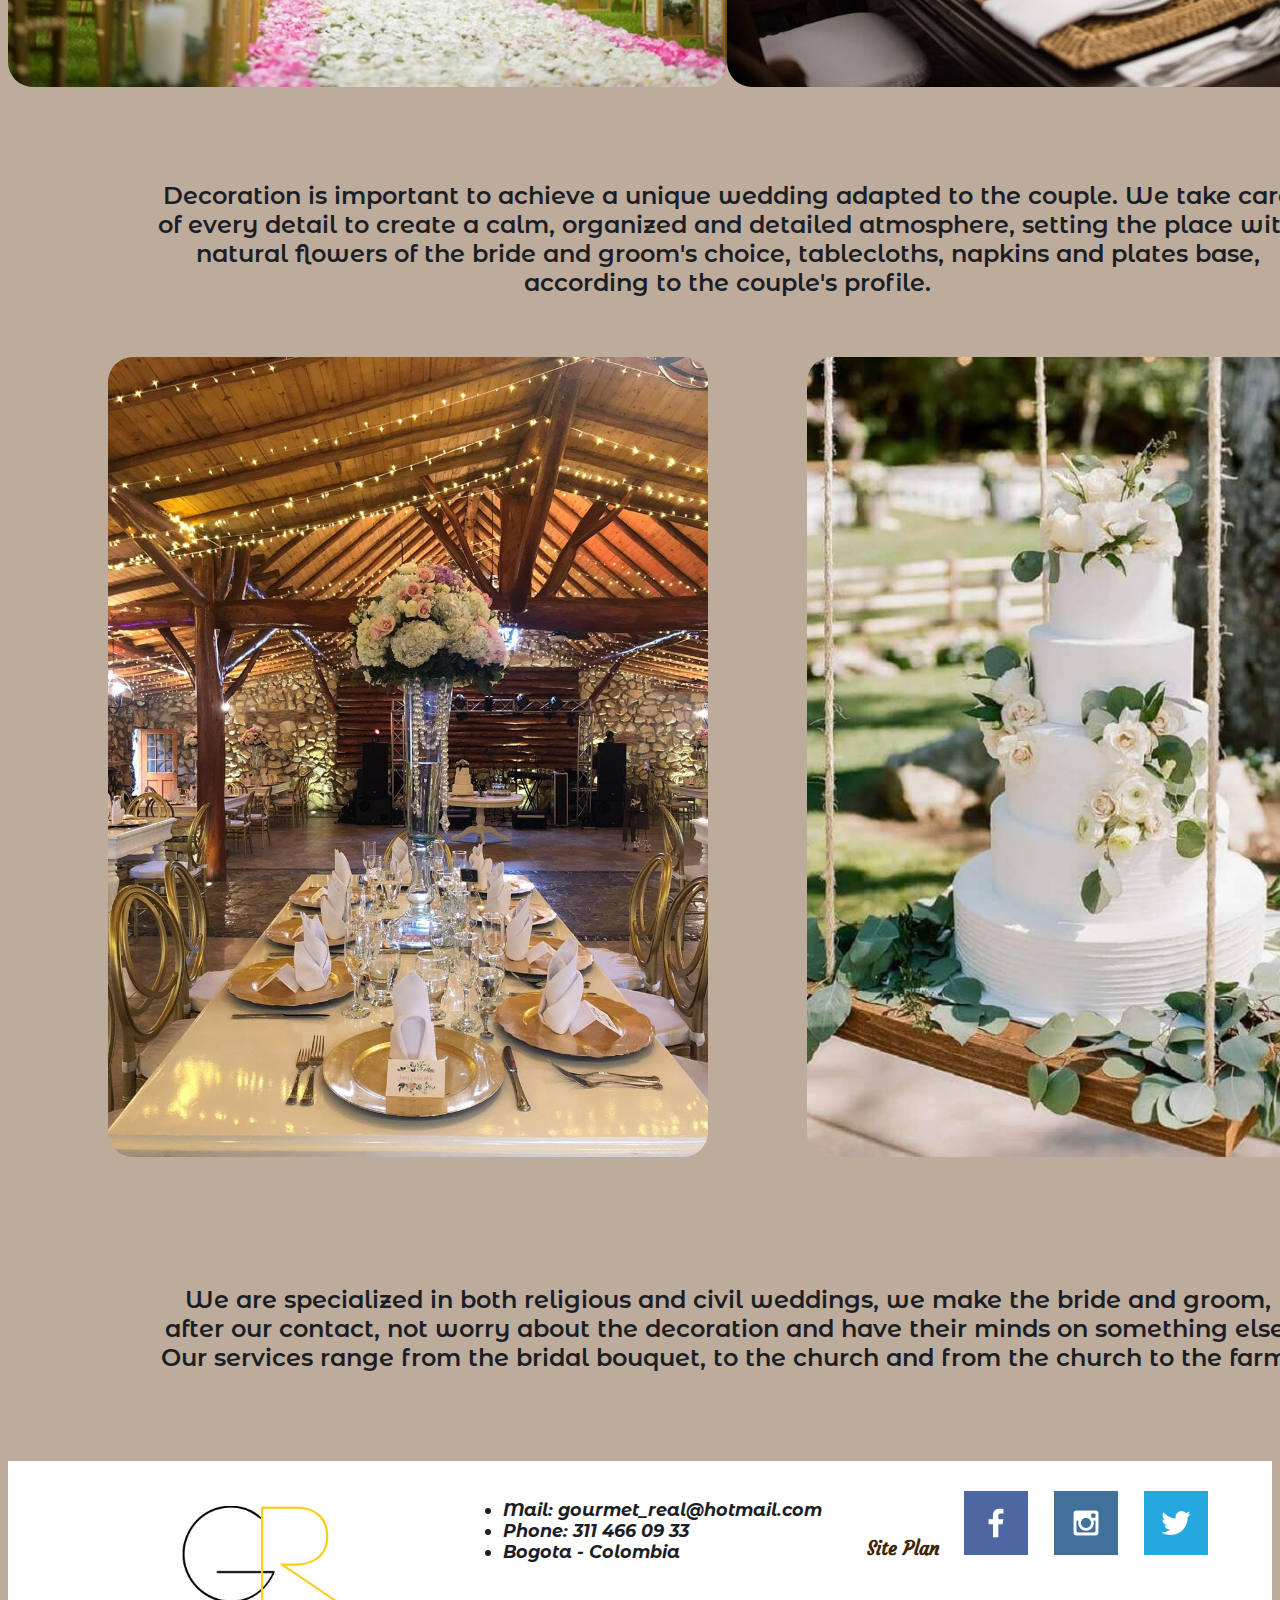
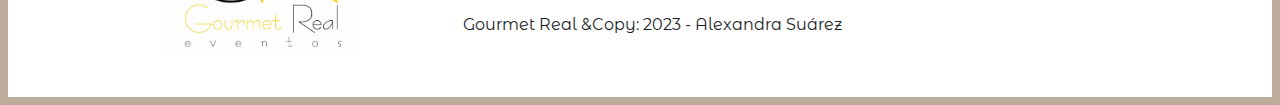
==== commit a624a99b: "others" ====
--- a/decoration.html
+++ b/decoration.html
@@ -25,7 +25,7 @@
     </header>
         <div id="initial">
             <div id="one">
-                <img id="first" src="images/Capilla Monte Leon2.jpeg" alt="capilla">
+                <img id="first" src="images/CapillaMonteLeon2.jpeg" alt="capilla">
             </div>
         </div>
 
@@ -61,7 +61,7 @@
                 bouquet, to the church and from the church to the farm.
             </p>
             </div>
-        </div>
+        
     </main>
     <footer><a class="logo" href="index.html">
         <img class="logo" src= "images/logo.JPG" alt="Logo Gourmet">
--- a/styles/style.css
+++ b/styles/style.css
@@ -317,15 +317,15 @@
     grid-column: 1/2;
     grid-row: 2/3;
     height: 480px;
-    margin-left: 80px;
     border-radius: 25px;
+    
 }
 
 .rustica img{
     grid-column: 2/3;
     grid-row: 2/3;
-    margin-right: 25px;
     border-radius: 25px;
+    
 }
 
 .text1{
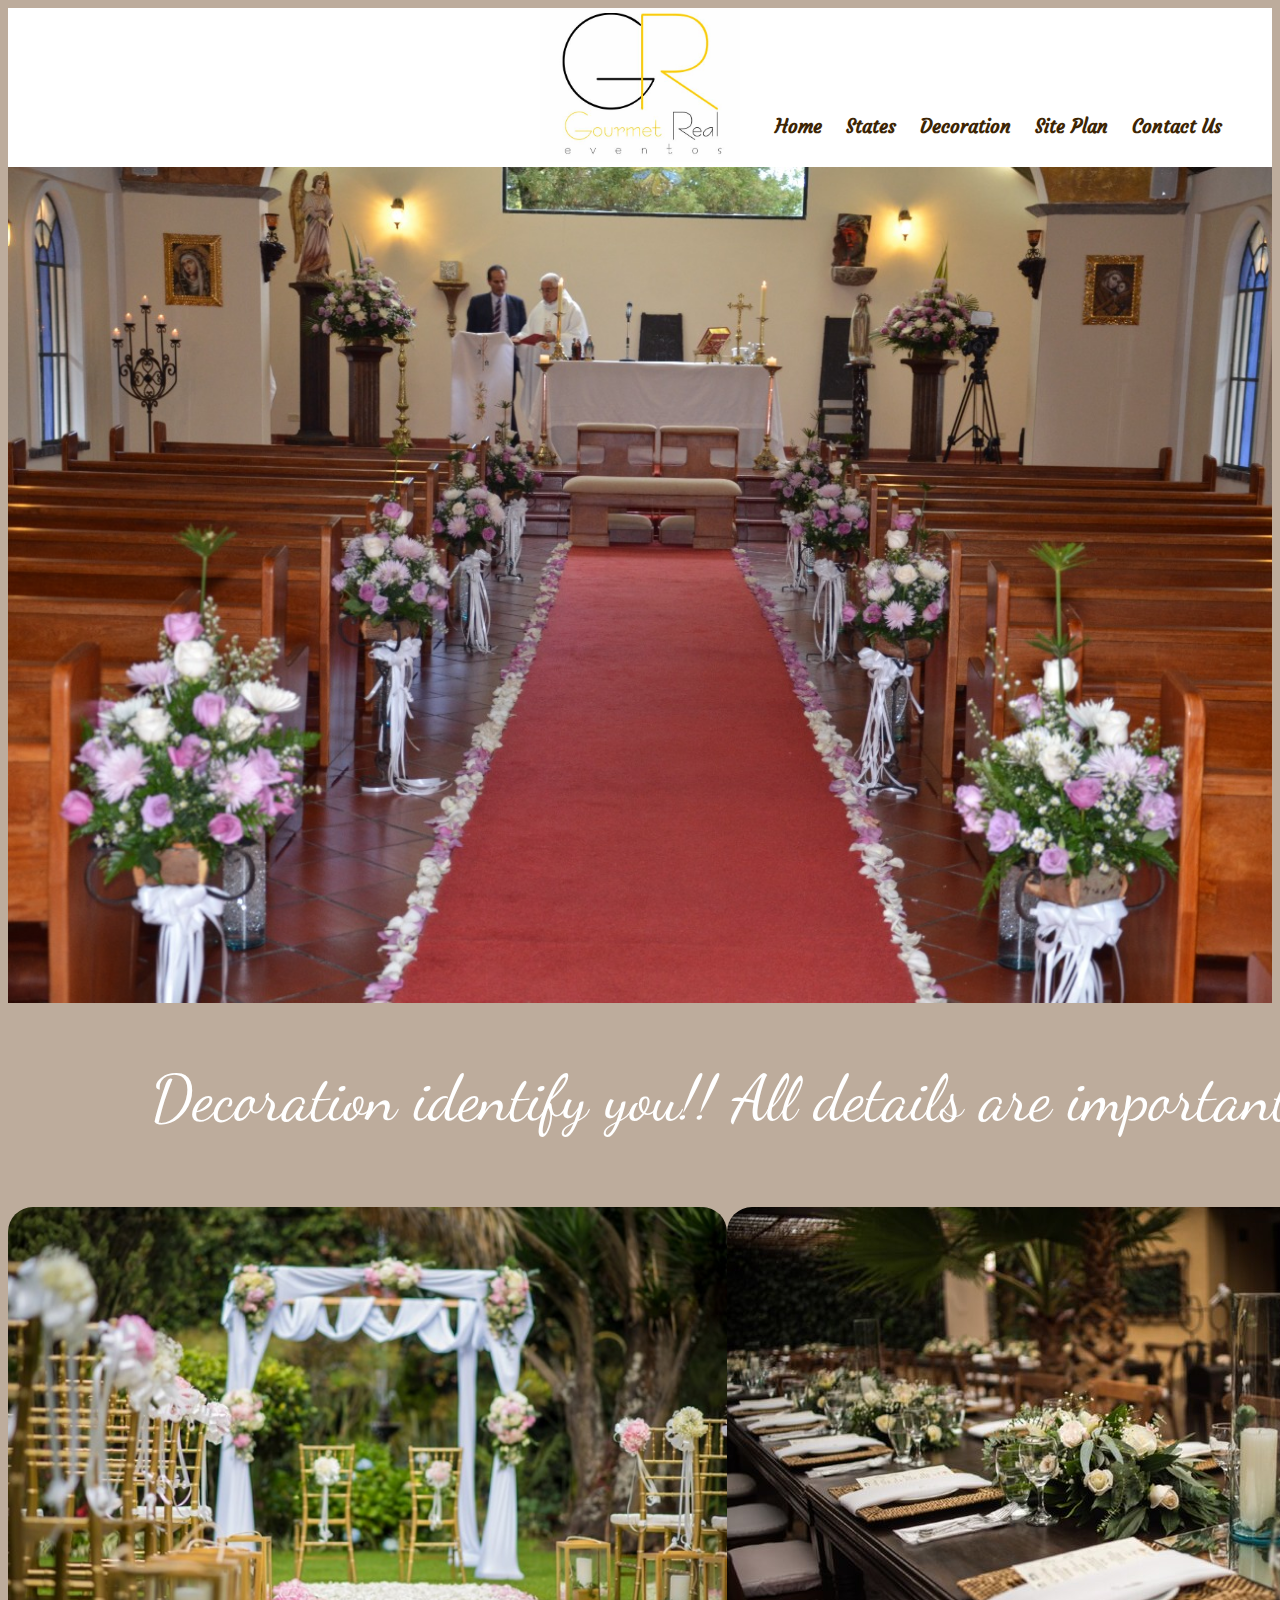
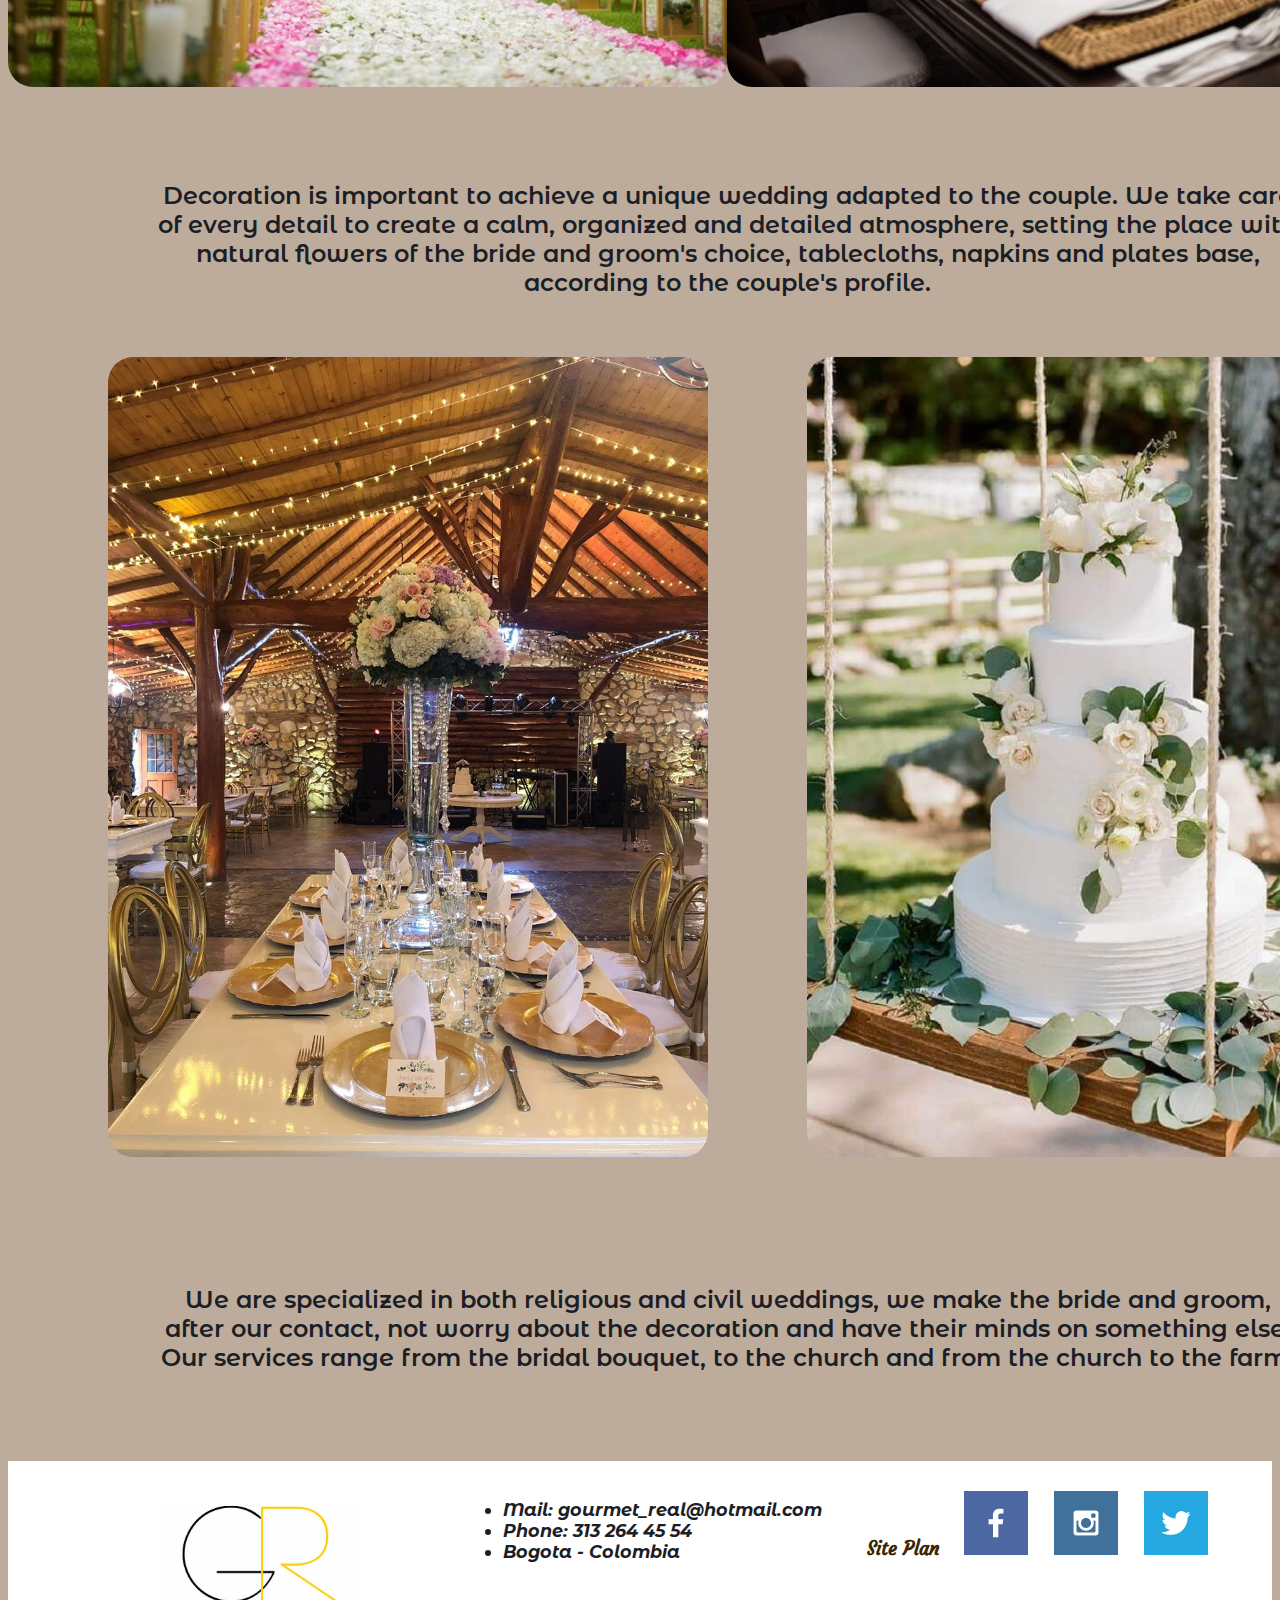
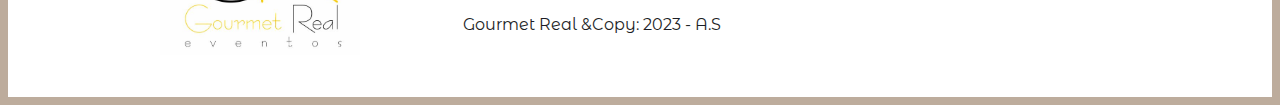
==== commit 6d4d9454: "Update decoration.html" ====
--- a/decoration.html
+++ b/decoration.html
@@ -69,7 +69,7 @@
     <div class="data">
         <ul>
             <li>Mail: gourmet_real@hotmail.com</li>
-            <li>Phone: 311 466 09 33</li>
+            <li>Phone: 313 264 45 54</li>
             <li>Bogota - Colombia</li>
         </ul>
     </div>
@@ -86,7 +86,7 @@
         </a>
     </div>
     <div class="copy">
-        <p>Gourmet Real &Copy: 2023 - Alexandra Suárez</p>
+        <p>Gourmet Real &Copy: 2023 - A.S</p>
     </div>
 
 
@@ -95,4 +95,4 @@
     
       
 </body>
-</html>+</html>
--- a/styles/style.css
+++ b/styles/style.css
@@ -325,7 +325,6 @@
     grid-column: 2/3;
     grid-row: 2/3;
     border-radius: 25px;
-    
 }
 
 .text1{
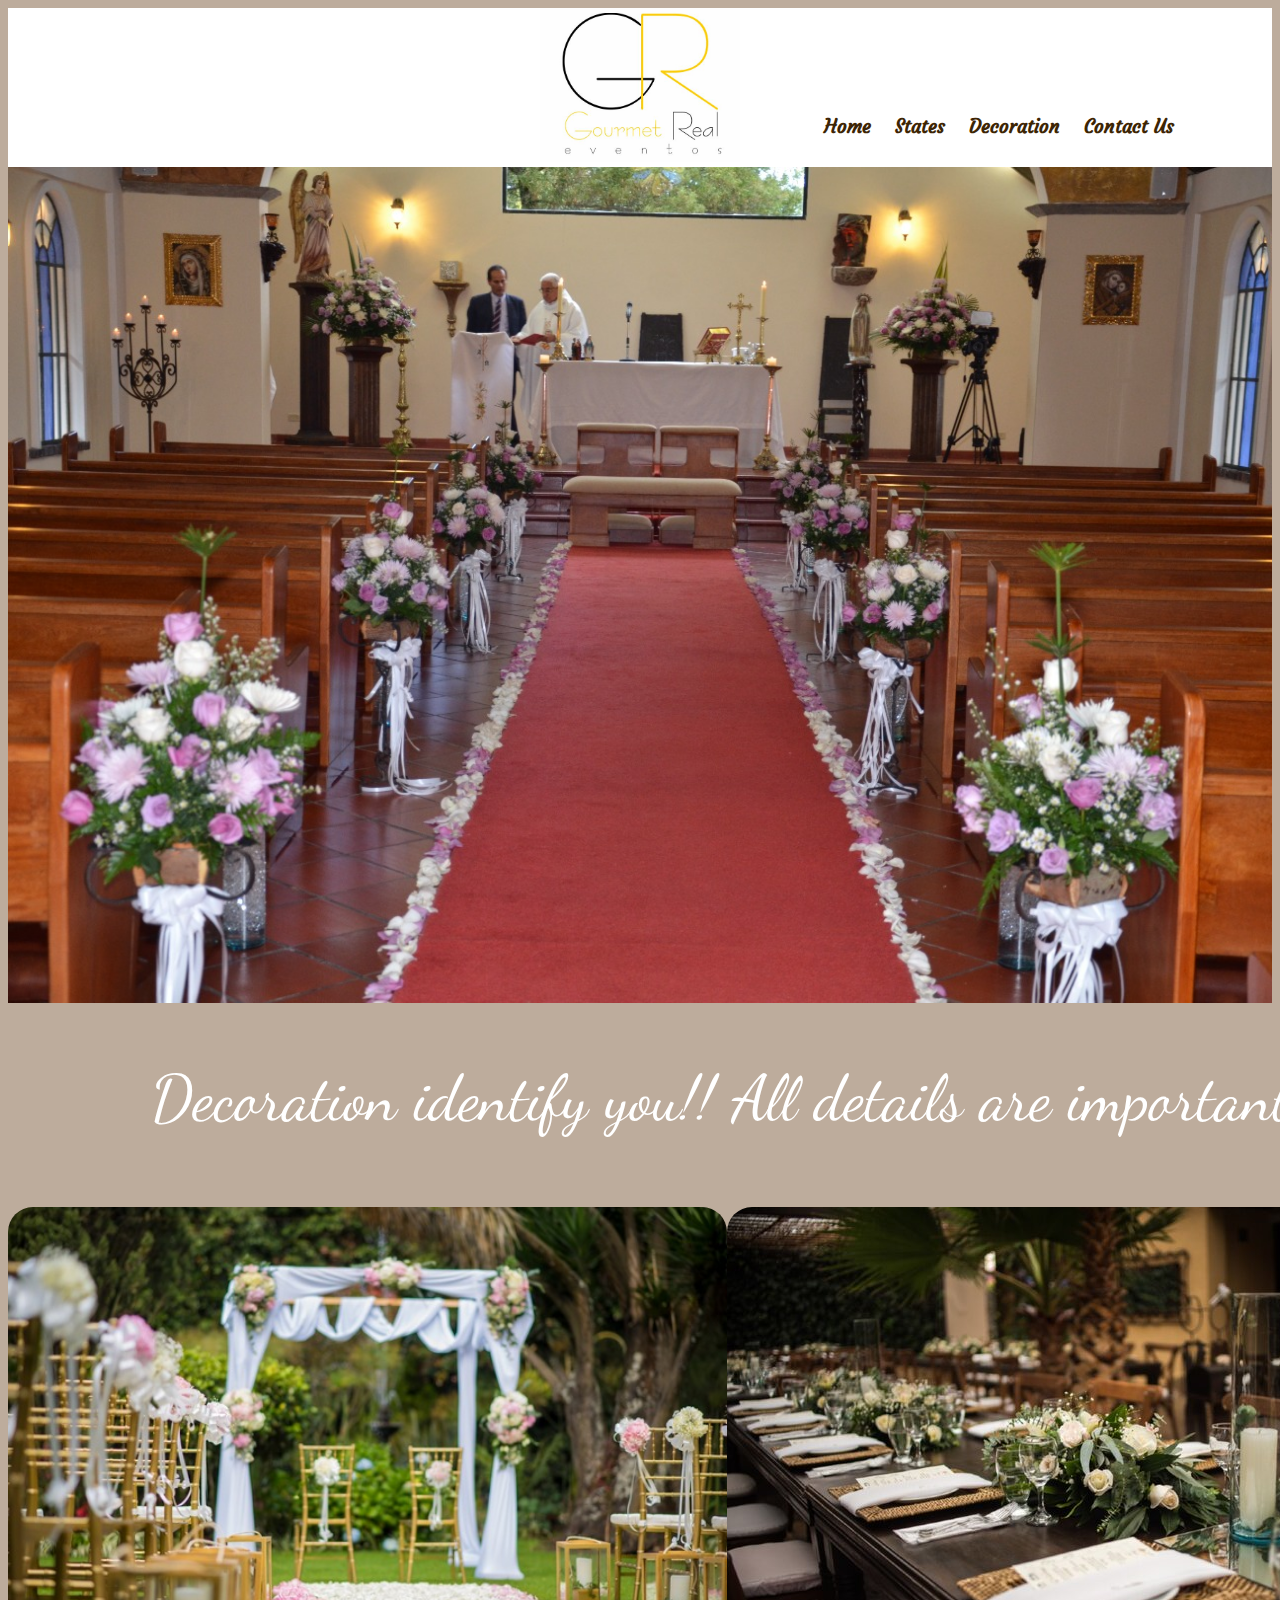
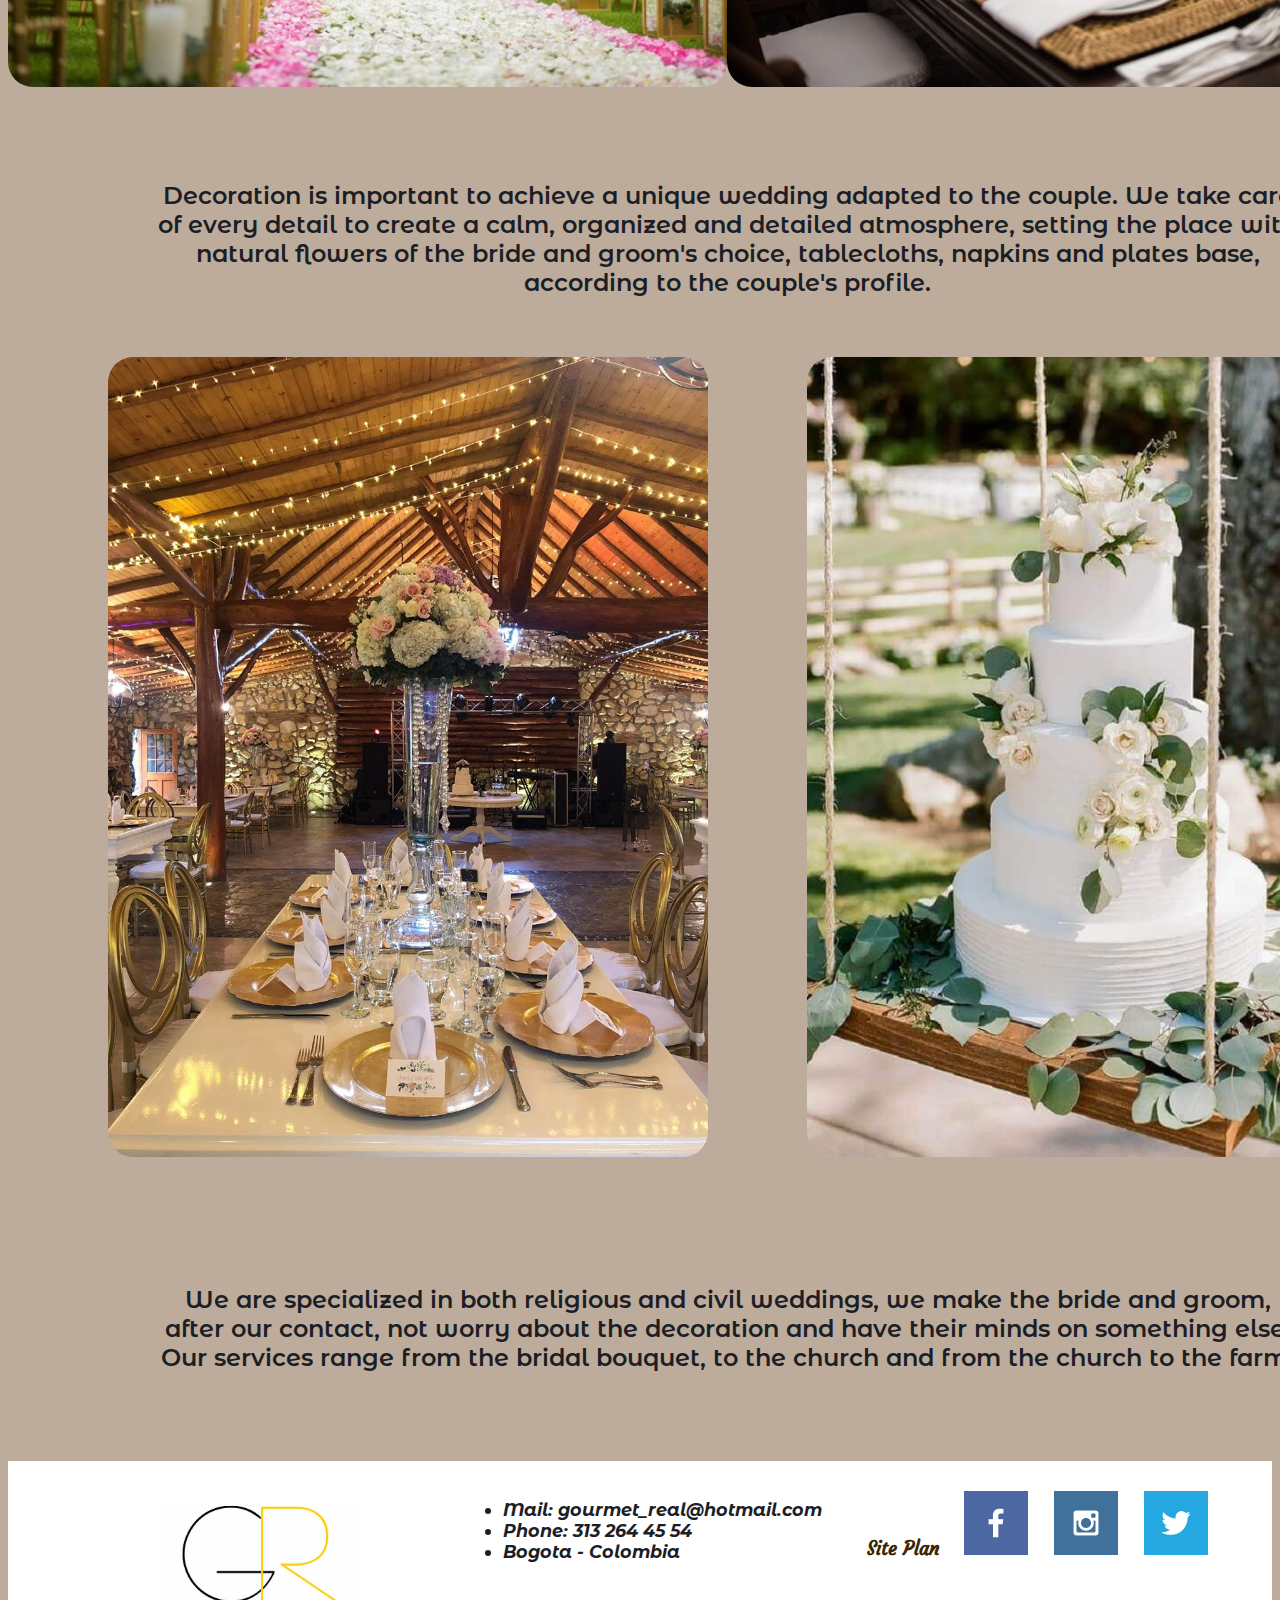
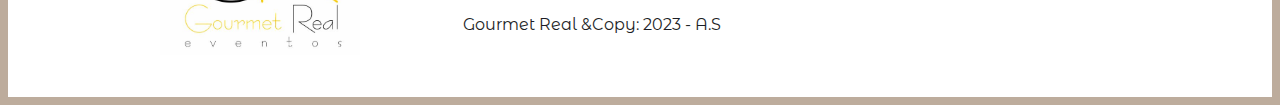
==== commit 5afbf16b: "Update decoration.html" ====
--- a/decoration.html
+++ b/decoration.html
@@ -19,7 +19,6 @@
             <a href="index.html">Home</a>
             <a href="states.html">States</a>
             <a href="decoration.html">Decoration</a>
-            <a href="site.plan.html">Site Plan</a>
             <a href="contactus.html" target="blank">Contact Us</a>
         </nav>
     </header>
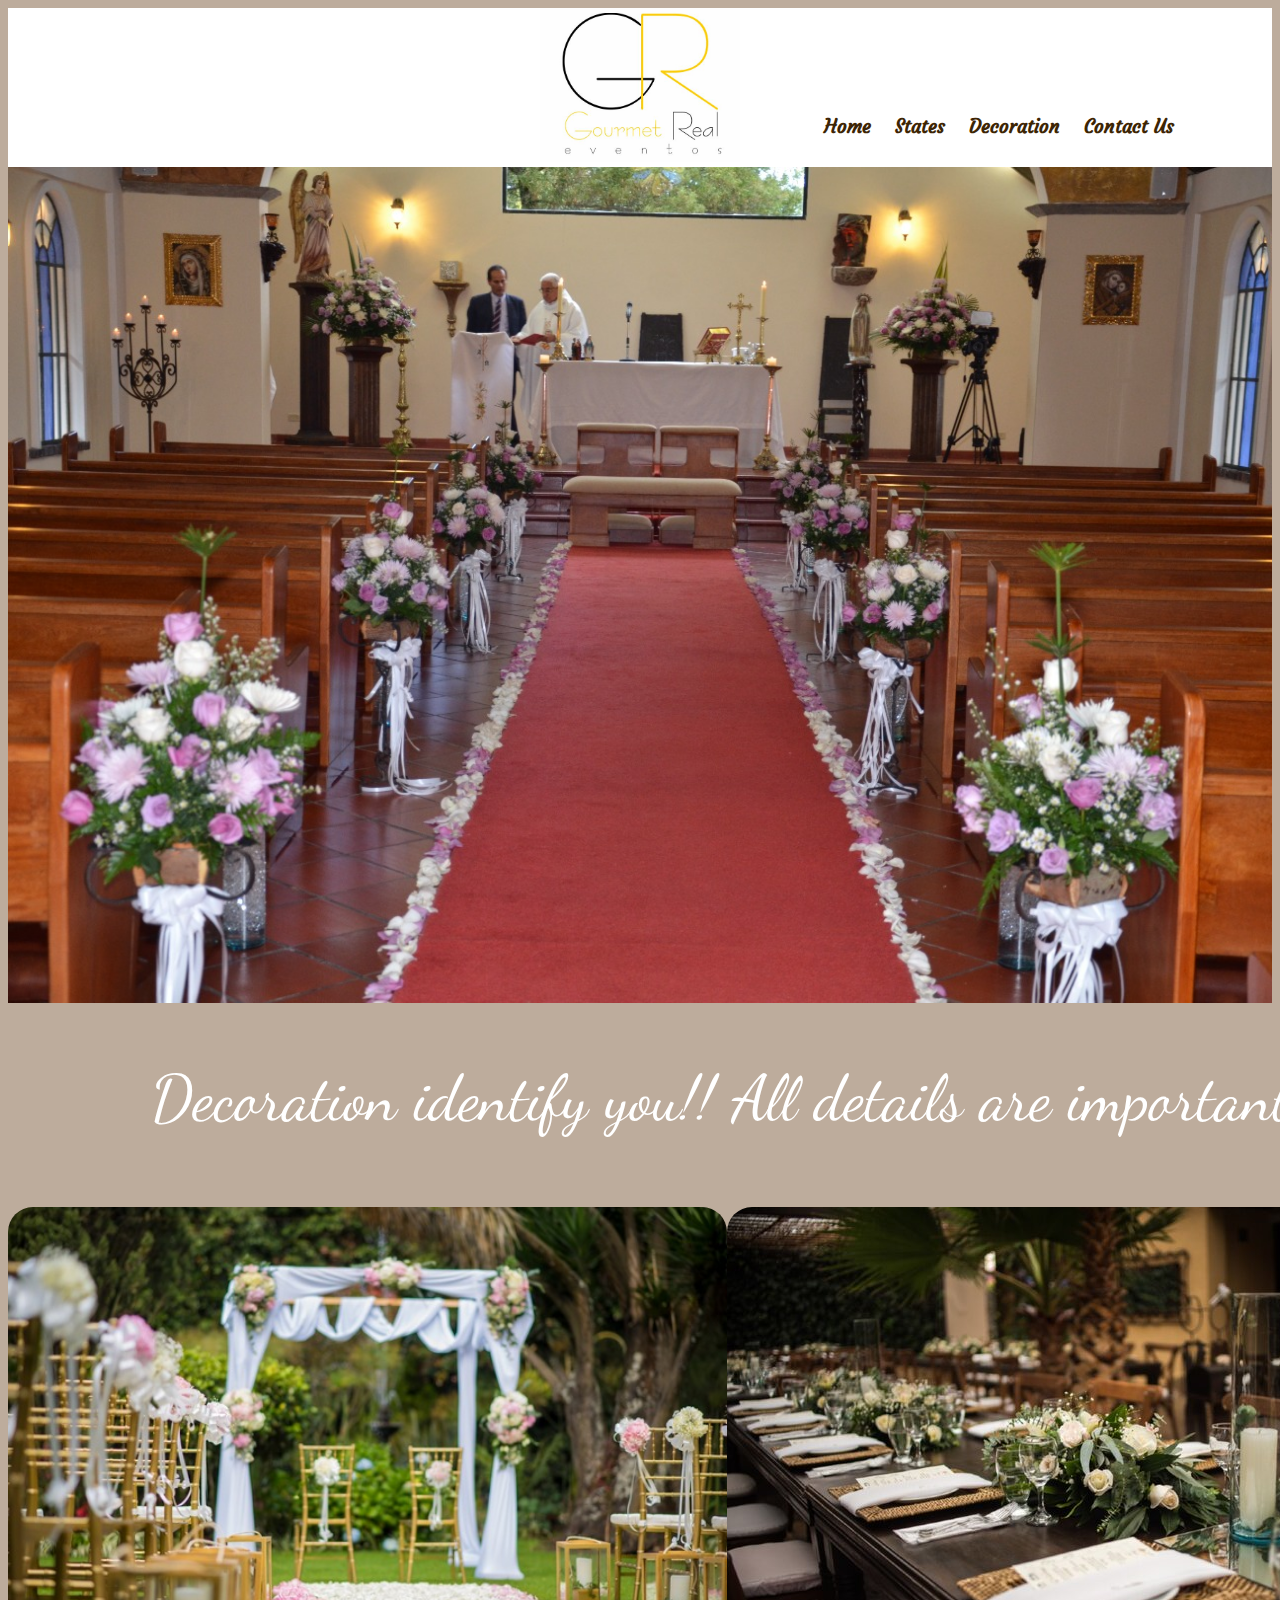
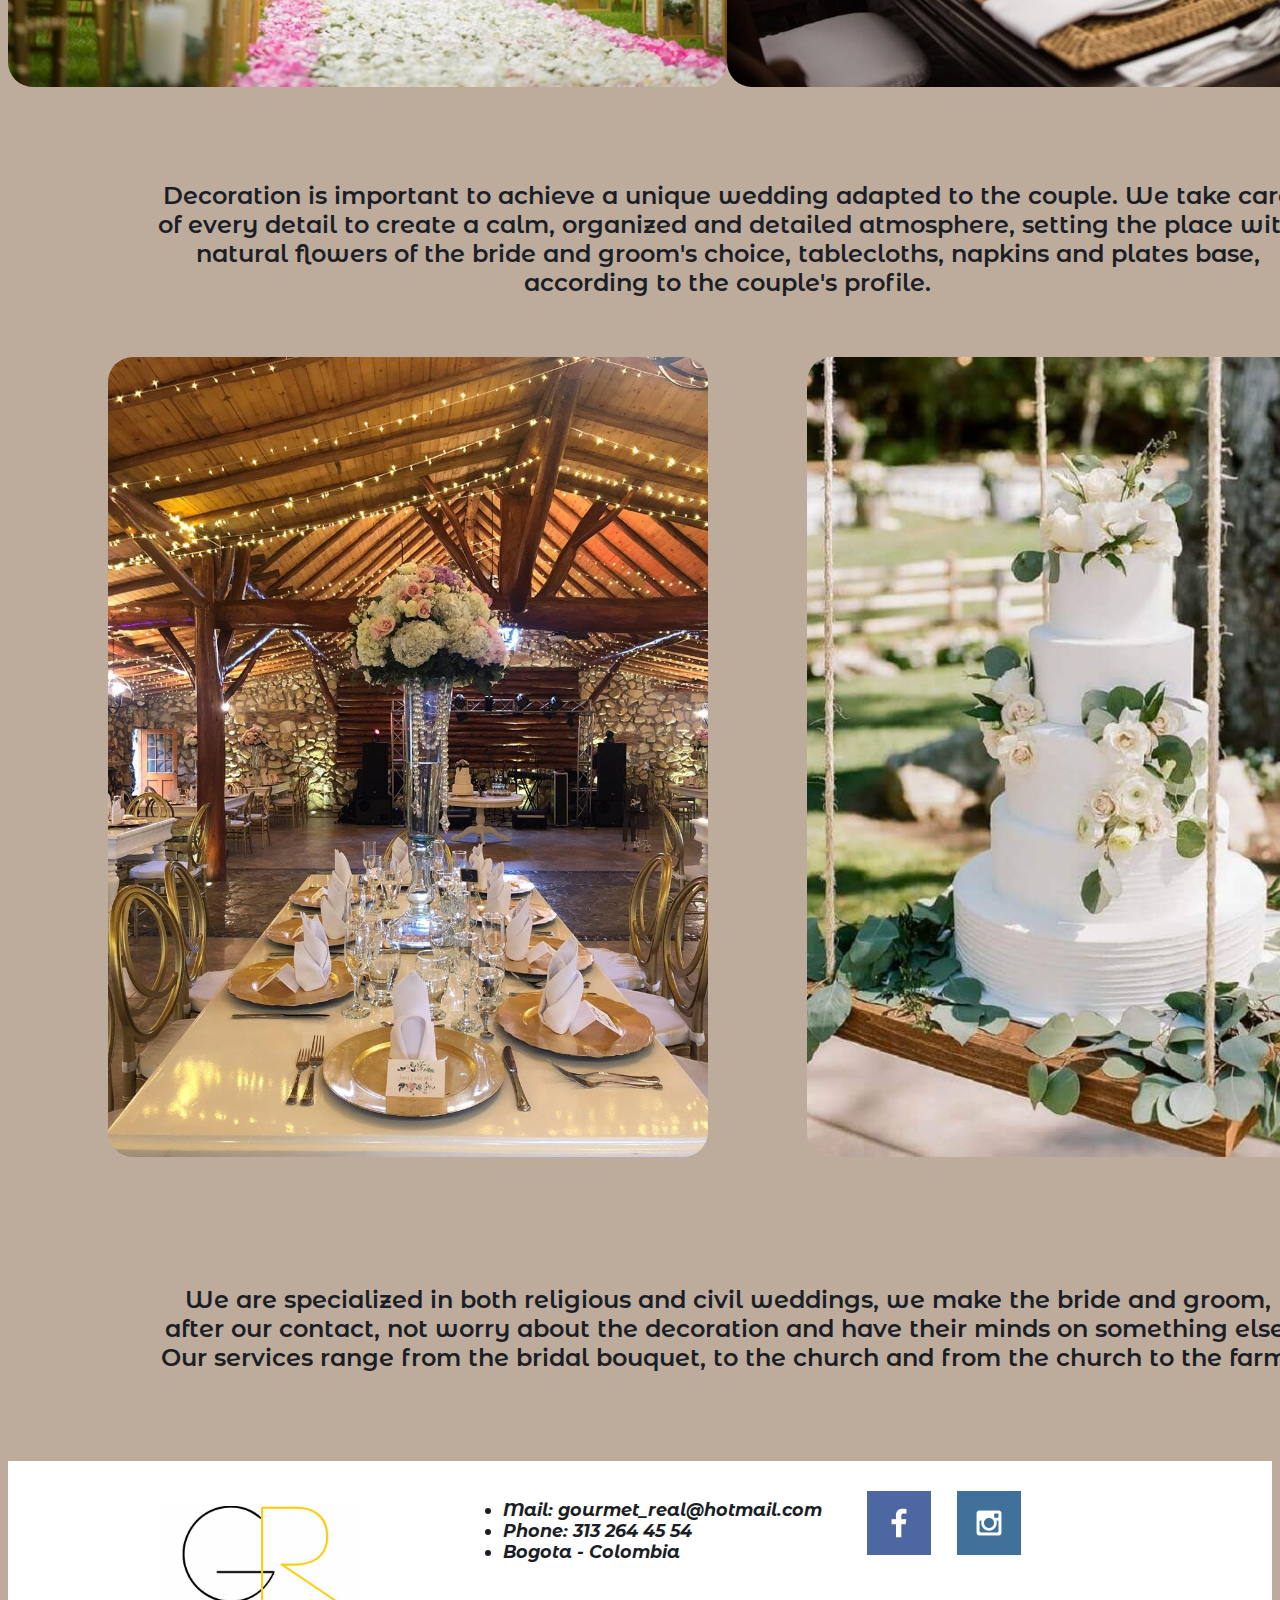
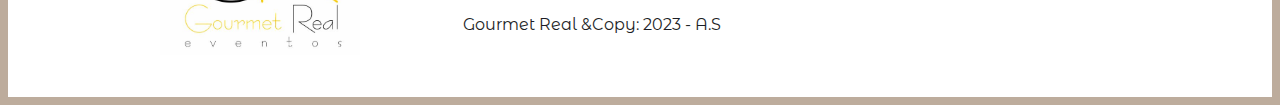
==== commit b552db47: "Update decoration.html" ====
--- a/decoration.html
+++ b/decoration.html
@@ -73,16 +73,13 @@
         </ul>
     </div>
     <div class="Social">
-        <a href="site.plan.html">Site Plan</a>
         <a href="https://facebook.com" target="blank">
             <img src ="images/facebook.png" alt="Facebook icon">
         </a>
         <a href="https://instagram.com" target="blank">
             <img src ="images/instagram.png" alt="instagram icon">
         </a>
-        <a href="https://twitter.com" target="blank">
-            <img src="images/twitter.png" alt = "twitter icon">
-        </a>
+        
     </div>
     <div class="copy">
         <p>Gourmet Real &Copy: 2023 - A.S</p>
